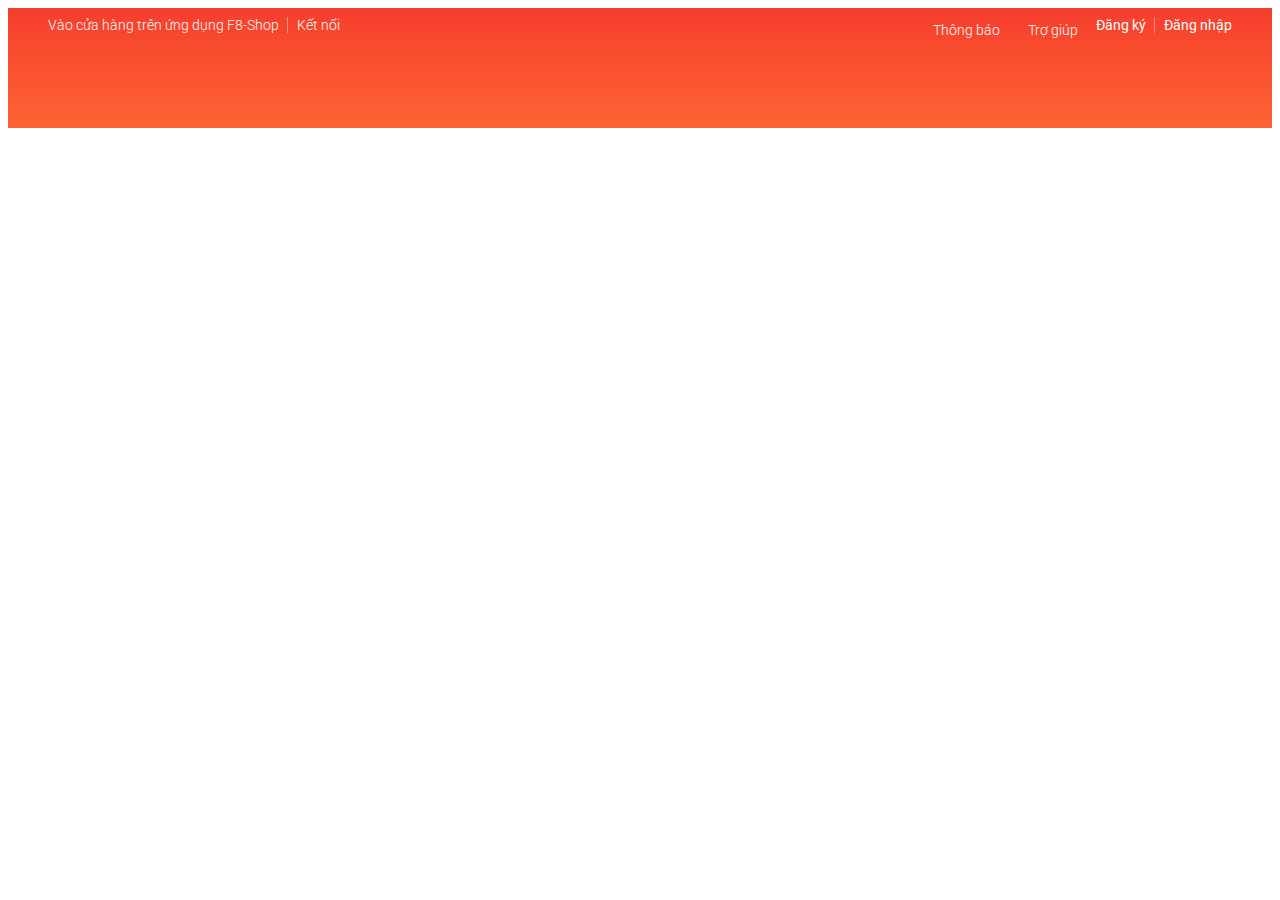
==== f8-shop/index.html @ 54f58612 "modal for login and register" ====
<!DOCTYPE html>
<html lang="en">

<head>
    <meta charset="UTF-8">
    <meta http-equiv="X-UA-Compatible" content="IE=edge">
    <meta name="viewport" content="width=device-width, initial-scale=1.0">
    <title>F8 Shop</title>
    <!-- reset css -->
    <link rel="stylesheet" href="https://cdnjs.cloudflare.com/ajax/libs/normalize/8.0.1/normalize.min.css"
        integrity="sha512-NhSC1YmyruXifcj/KFRWoC561YpHpc5Jtzgvbuzx5VozKpWvQ+4nXhPdFgmx8xqexRcpAglTj9sIBWINXa8x5w=="
        crossorigin="anonymous" referrerpolicy="no-referrer" />
    <link rel="stylesheet" href="./assets/css/base.css">
    <link rel="stylesheet" href="./assets/css/main.css">
    <!-- font-awesome -->
    <link rel="stylesheet" href="https://cdnjs.cloudflare.com/ajax/libs/font-awesome/6.3.0/css/all.min.css"
        integrity="sha512-SzlrxWUlpfuzQ+pcUCosxcglQRNAq/DZjVsC0lE40xsADsfeQoEypE+enwcOiGjk/bSuGGKHEyjSoQ1zVisanQ=="
        crossorigin="anonymous" referrerpolicy="no-referrer" />
    <!-- google-font -->
    <link rel="preconnect" href="https://fonts.googleapis.com">
    <link rel="preconnect" href="https://fonts.gstatic.com" crossorigin>
    <link href="https://fonts.googleapis.com/css2?family=Roboto:wght@300;400;500;700&display=swap" rel="stylesheet">
</head>

<body>
    <!-- BEM: Block-Element-Modifier -->
    <div class="app">
        <header class="header">
            <div class="grid">
                <nav class="header__navbar">
                    <ul class="header__navbar-list">
                        <li class="header__navbar-item header__navbar-item--has-qr header__navbar-item--seperate">
                            Vào cửa hàng trên ứng dụng F8-Shop
                            <div class="header__qr">
                                <img src="./assets/img/qr-code-shoppee.png" class="header__qr-img" alt="QR code">
                                <div class="header__qr-apps">
                                    <a href="" class="header__qr-apps-link">
                                        <img src="./assets/img/gg-play.png" alt="Google Play"
                                            class="header__qr-apps-img">
                                    </a>

                                    <a href="" class="header__qr-apps-link">
                                        <img src="./assets/img/app-store.png" alt="App Store"
                                            class="header__qr-apps-img">
                                    </a>
                                </div>
                            </div>
                        </li>
                        <li class="header__navbar-item">
                            <span class="header__navbar-item-title--no-pointer">Kết nối</span>
                            <a href="" class="header__navbar-icon-link">
                                <i class="header__navbar-icon fab fa-facebook"></i>
                            </a>
                            <a href="" class="header__navbar-icon-link">
                                <i class="header__navbar-icon fab fa-instagram"></i>
                            </a>
                        </li>
                    </ul>

                    <ul class="header__navbar-list">
                        <li class="header__navbar-item header__navbar-item--has-notify">
                            <a href="" class="header__navbar-item-link">
                                <i class="header__navbar-icon fas fa-bell"></i>
                                Thông báo
                            </a>

                            <div class="header__notify">
                                <div class="header__notify-heading">
                                    <h3>Thông báo mới nhận</h3>
                                </div>
                                <ul class="header__notify-list">
                                    <li class="header__notify-item header__notify-item--viewed">
                                        <a href="" class="header__notify-link">
                                            <img src="https://down-vn.img.susercontent.com/file/3337f85cf34764fd4f0b9285f18aed79"
                                                alt="" class="header__notify-img">
                                            <div class="header__notify-info">
                                                <span class="header__notify-name">Xác thực chính hãng nguồn gốc các sản
                                                    phẩm Centella</span>
                                                <span class="header__notify-desc">Xác thực chính hãng nguồn gốc các sản
                                                    phẩm Centella</span>
                                            </div>
                                        </a>
                                    </li>

                                    <li class="header__notify-item ">
                                        <a href="" class="header__notify-link">
                                            <img src="https://down-vn.img.susercontent.com/file/3337f85cf34764fd4f0b9285f18aed79"
                                                alt="" class="header__notify-img">
                                            <div class="header__notify-info">
                                                <span class="header__notify-name">Xác thực chính hãng nguồn gốc các sản
                                                    phẩm Centella</span>
                                                <span class="header__notify-desc">Xác thực chính hãng nguồn gốc các sản
                                                    phẩm Centella</span>
                                            </div>
                                        </a>
                                    </li>

                                    <li class="header__notify-item">
                                        <a href="" class="header__notify-link">
                                            <img src="https://down-vn.img.susercontent.com/file/3337f85cf34764fd4f0b9285f18aed79"
                                                alt="" class="header__notify-img">
                                            <div class="header__notify-info">
                                                <span class="header__notify-name">Xác thực chính hãng nguồn gốc các sản
                                                    phẩm Centella</span>
                                                <span class="header__notify-desc">Xác thực chính hãng nguồn gốc các sản
                                                    phẩm Centella</span>
                                            </div>
                                        </a>
                                    </li>

                                    <li class="header__notify-item">
                                        <a href="" class="header__notify-link">
                                            <img src="https://down-vn.img.susercontent.com/file/3337f85cf34764fd4f0b9285f18aed79"
                                                alt="" class="header__notify-img">
                                            <div class="header__notify-info">
                                                <span class="header__notify-name">Xác thực chính hãng nguồn gốc các sản
                                                    phẩm Centella</span>
                                                <span class="header__notify-desc">Xác thực chính hãng nguồn gốc các sản
                                                    phẩm Centella</span>
                                            </div>
                                        </a>
                                    </li>

                                    <li class="header__notify-item">
                                        <a href="" class="header__notify-link">
                                            <img src="https://down-vn.img.susercontent.com/file/3337f85cf34764fd4f0b9285f18aed79"
                                                alt="" class="header__notify-img">
                                            <div class="header__notify-info">
                                                <span class="header__notify-name">Xác thực chính hãng nguồn gốc các sản
                                                    phẩm Centella</span>
                                                <span class="header__notify-desc">Xác thực chính hãng nguồn gốc các sản
                                                    phẩm Centella</span>
                                            </div>
                                        </a>
                                    </li>
                                </ul>
                                <div class="header__notify-footer">
                                    <a href="#" class="header__notify-footer-btn">Xem tất cả</a>
                                </div>
                            </div>
                        </li>
                        <li class="header__navbar-item">
                            <a href="" class="header__navbar-item-link">
                                <i class="header__navbar-icon far fa-question-circle"></i>
                                Trợ giúp
                            </a>
                        </li>
                        <li class="header__navbar-item header__navbar-item--strong header__navbar-item--seperate">Đăng
                            ký</li>
                        <li class="header__navbar-item header__navbar-item--strong">Đăng nhập</li>
                    </ul>
                </nav>
            </div>
        </header>

        <div class="container">

        </div>

        <footer class="footer">

        </footer>

        <!-- Modal  -->
        <!-- <div class="modal">
            <div class="modal__overlay"></div>
            <div class="modal__body">

                <div class="auth-form">
                    <div class="auth-form__container">
                        <div class="auth-form__header">
                            <h3 class="auth-form__heading">Đăng ký</h3>
                            <span class="auth-form__switch-btn">Đăng nhập</span>
                        </div>
                        <div class="auth-form__form">
                            <div class="auth-form__group">
                                <input type="text" placeholder="Nhập email" class="auth-form__input"></input>
                            </div>

                            <div class="auth-form__group">
                                <input type="password" placeholder="Nhập mật khẩu" class="auth-form__input"></input>
                            </div>

                            <div class="auth-form__group">
                                <input type="password" placeholder="Nhập lại mật khẩu" class="auth-form__input"></input>
                            </div>
                        </div>

                        <div class="auth-form__aside">
                            <p class="auth-form__policy-text">
                                Bằng việc đăng ký, bạn đã đồng ý với F8 Shop về
                                <a href="" class="auth-form__policy-link">Điều khoản dịch vụ</a> &
                                <a href="" class="auth-form__policy-link">Chính sách bảo mật</a>
                            </p>
                        </div>

                        <div class="auth-form__controls">
                            <button class="btn btn--normal auth-form__controls-back">TRỞ LẠI</button>
                            <button class="btn btn--primary">ĐĂNG KÝ</button>
                        </div>
                    </div>

                    <div class="auth-form__socials">
                        <a href="" class="auth-form__socials--facebook btn btn--size-s btn--with-icon">
                            <i class="auth-form__socials-icon fab fa-facebook-square"></i>
                            <span class="auth-form__socials-title">Kết nối với Facebook</span>
                        </a>

                        <a href="" class="auth-form__socials--google btn btn--size-s btn--with-icon">
                            <i class="auth-form__socials-icon fab fa-google"></i>
                            <span class="auth-form__socials-title">Kết nối với Google</span>
                        </a>
                    </div>
                </div>


                <div class="auth-form">
                    <div class="auth-form__container">
                        <div class="auth-form__header">
                            <h3 class="auth-form__heading">Đăng nhập</h3>
                            <span class="auth-form__switch-btn">Đăng ký</span>
                        </div>
                        <div class="auth-form__form">
                            <div class="auth-form__group">
                                <input type="text" placeholder="Nhập email" class="auth-form__input"></input>
                            </div>

                            <div class="auth-form__group">
                                <input type="password" placeholder="Nhập mật khẩu" class="auth-form__input"></input>
                            </div>
                        </div>

                        <div class="auth-form__aside">
                            <div class="auth-form__help">
                                <a href="" class="auth-form__help-link auth-form__help-forgot">Quên mật khẩu</a>
                                <span class="auth-form__help--seperate"></span>
                                <a href="" class="auth-form__help-link">Cần trợ giúp?</a>
                            </div>
                        </div>

                        <div class="auth-form__controls">
                            <button class="btn btn--normal auth-form__controls-back">TRỞ LẠI</button>
                            <button class="btn btn--primary">ĐĂNG NHẬP</button>
                        </div>
                    </div>

                    <div class="auth-form__socials">
                        <a href="" class="auth-form__socials--facebook btn btn--size-s btn--with-icon">
                            <i class="auth-form__socials-icon fab fa-facebook-square"></i>
                            <span class="auth-form__socials-title">Kết nối với Facebook</span>
                        </a>

                        <a href="" class="auth-form__socials--google btn btn--size-s btn--with-icon">
                            <i class="auth-form__socials-icon fab fa-google"></i>
                            <span class="auth-form__socials-title">Kết nối với Google</span>
                        </a>
                    </div>
                </div>
            </div>
        </div> -->
    </div>
</body>

</html>
---- f8-shop/assets/css/base.css ----
:root {
    --primary-color: #ee4d2d;
    --white-color: #fff;
    --black-color: #000;
    --text-color: #333;
    --border-color: #dbdbdb;
}

* {
    box-sizing: inherit;
}

html {
    /* 10px */
    font-size: 62.5% ;
    /* 16px */
    line-height: 1.6rem;
    font-family: 'Roboto', sans-serif;
    box-sizing: border-box;
}

.grid {
    width: 1200px;
    max-width: 100%;
    margin: 0 auto;
}

.grid__full-width {
    width: 100%;
}

.grid__row {
    display: flex;
    flex-wrap: wrap;
}

/* Animation */

 /* Hiện dần lên */
@keyframes fadeIn {
    from {
        opacity: 0;
    }

    to {
        opacity: 1;
    }
}

@keyframes growth {
    from {
        transform: scale(var(--growth-from));
    }

    to {
        transform: scale(var(--growth-to));
    }
}

/* Modal */
.modal {
    position: fixed;
    top: 0;
    right: 0;
    bottom: 0;
    left: 0;
    display: flex;
    animation: fadeIn linear .1s;
}

.modal__overlay {
    position: absolute;
    width: 100%;
    height: 100%;
    background-color: rgba(0,0,0,.2);
}

.modal__body {
    --growth-from: 0.7;
    --growth-to: 1;
    margin: auto;
    z-index: 1;
    position: relative;
    animation: growth linear .1s;
}

/* Button */
.btn {
    min-width: 142px;
    height: 34px;
    text-decoration: none;
    border: none;
    border-radius: 2px;
    font-size: 1.5rem;
    padding: 0 12px;
    outline: none;
    cursor: pointer;
    color: var(--text-color);
    display: flex;
    justify-content: center;
    align-items: center;
    background-color: #fff;
    line-height: 1.6rem;
}

.btn.btn--normal:hover {
    background-color: rgba(0,0,0,0.05);
}

.btn.btn--size-s {
    height: 32px;
    font-size: 1.2rem;
    padding: 0 8px;
}

.btn.btn--primary {
    background-color: var(--primary-color);
    color: var(--white-color);
    border: 1px solid var(--primary-color);
}

.btn.btn--disabled {
    color: #949494;
    cursor: default;
    background-color: #c3c3c3;
}
---- f8-shop/assets/css/main.css ----
.header {
    height: 120px;
    background-image: linear-gradient(0, #fe6433, #f53e2d);
}

/* Header Navbar */

.header__navbar {
    display: flex;
    justify-content: space-between;
}

.header__navbar-list {
    list-style: none;
    /*do mặc định thẻ ul có padding-left = 40px và margin-top = 10px*/
    padding-left: 0;
    margin-top: 4px;
}

.header__navbar-item{
    margin: 0 8px;
    position: relative;
    min-height: 26px;
}

.header__navbar-item,
.header__navbar-item-link
{
    display: inline-block;
    font-size: 1.4rem;
    color: var(--white-color);
    text-decoration: none;
    font-weight: 300;
}

.header__navbar-item:hover,
.header__navbar-item-link:hover, 
.header__navbar-icon-link:hover
{
    color: rgba(255,255,255,0.7);
    cursor: pointer;
}

.header__navbar-item--strong {
    font-weight: 400;
}

.header__navbar-item--seperate::after {
    content: "";
    display: block;
    width: 1px;
    height: 16px;
    background-color: #FB9086;
    position: absolute;
    top: 50%;
    right: -9px;
    transform: translateY(-50%);
}

.header__navbar-icon-link {
    color: var(--white-color);
    text-decoration: none;
}

.header__navbar-icon {
    font-size: 1.8rem;
    margin: 0 5px;
}

.header__navbar-item,
.header__navbar-item-link,
.header__navbar-icon-link {
    display: inline-flex;
    align-items: center;
}

.header__navbar-item-title--no-pointer {
    cursor: text;
    color: var(--white-color);
}


/* Header QR Code */
.header__qr {
    width: 186px;
    background-color: var(--white-color);
    position: absolute;
    left : 0;
    top: calc(100% + 4px);
    padding: 8px;
    border-radius: 4px;
    display: none;
    animation: fadeIn ease-in .3s;
}

.header__qr::before {
    top: -16px;
    left: 0;
    position: absolute;
    content: "";
    width: 100%;
    height: 20px;
    display: block;
}

.header__qr-img {
    width: 100%;
}

.header__qr-apps {
    margin-top: 10px;
    display: flex;
    justify-content: space-between
}

.header__qr-apps-link:first-child {
    margin-left: 8px;
}

.header__qr-apps-link:last-child {
    margin-right: 11px;
}

.header__qr-apps-img {
    height: 15px;
}

.header__navbar-item--has-qr:hover .header__qr {
    display: block;
}

/* Header Notification */
.header__notify {
    width: 404px;
    position: absolute;
    top: calc(100% + 4px);
    background-color: var(--white-color);
    right: 0;
    border: 1px solid #D3D3D3;
    cursor: default;
    transform-origin: calc(100% - 20px) top;
    animation: headerNotifyGrowth ease-in .2s;
    display: none;
}

.header__notify::before {
    content: "";
    border-width: 20px 30px;
    border-style: solid;
    border-color: transparent transparent var(--white-color) transparent;
    position: absolute;
    right: 0;
    top: -30px;
}

.header__notify::after {
    content: "";
    display: block;
    position: absolute;
    width: 150px;
    right: 0;
    top: -20px;
    height: 20px;
}

@keyframes headerNotifyGrowth {
    from {
        opacity: 0;
        transform: scale(0);
    }

    to {
        opacity: 1;
        transform: scale(1);
    }
}

.header__notify-heading {
    height: 40px;
    background-color: var(--white-color);
}

.header__notify-heading h3 {
    margin: 0 0 0 12px;
    color: #999;
    font-weight: 400;
    font-size: 1.4rem;
    text-transform: capitalize;
    line-height: 40px;
    user-select: none;
    -webkit-user-select: none;
}

.header__notify-list {
    list-style: none;
    padding-left: 0;
}

.header__notify-item {
    background-color: rgba(238, 75, 43, 0.08);
}

.header__notify-item:hover {
    background-color: #F7F7F7;
}

.header__notify-item--viewed {
    background-color: #F1F1F1;
}

.header__notify-link {
    display: flex;
    padding: 12px;
    text-decoration: none;
    width: 100%;
}

.header__notify-img {
    width: 50px;
    object-fit: cover;
}

.header__notify-info {
    flex: 1;
    margin-left: 12px;
}

.header__notify-name {
    display: block;
    font-size: 1.4rem;
    color: var(--text-color);
    font-weight: 400;
    margin-bottom: 4px;
    line-height: 1.8rem;
}

.header__notify-desc {
    display: block;
    font-size: 1.2rem;
    color: #756F6E;
    line-height: 1.6rem;
}

.header__notify-footer {
    display: flex;
}

.header__notify-footer-btn {
    text-decoration: none;
    color: var(--text-color);
    padding: 8px 32px;
    margin: auto;
    font-size: 1.4rem;
    font-weight: 400;
}

.header__navbar-item--has-notify:hover .header__notify {
    display: block;
}

/*Authen Modal*/

.auth-form {
    width: 500px;
    background-color: var(--white-color);
    border-radius: 5px;
    overflow: hidden;
}

.auth-form__container {
    padding: 0 32px;
}

.auth-form__header {
    display: flex;
    align-items: center;
    justify-content: space-between;
    padding: 0 12px;
    margin-top: 10px;
}

.auth-form__heading {
    font-size: 2.2rem;
    font-weight: 400;
    color: var(--text-color);
}

.auth-form__switch-btn {
    font-size: 1.6rem;
    color: var(--primary-color);
    text-decoration: none;
    font-weight: 400;
    cursor: pointer;
}

.auth-form__form {
    margin-top: 32px;
}

.auth-form__input {
    width: 100%;
    height: 40px;
    border: 1px solid var(--border-color);
    border-radius: 4px;
    padding: 0 12px;
    font-size: 1.4rem;
    outline: none;
    margin-bottom: 16px;
}

.auth-form__input:focus {
    border-color: #888;
}

.auth-form__policy-text {
    font-size: 1.2rem;
    color: var(--text-color);
    padding: 0 12px;
    line-height: 1.8rem;
    text-align: center;
}

.auth-form__policy-link {
    color: var(--primary-color);
}

.auth-form__controls {
    margin-top: 80px;
    display: flex;
    justify-content: flex-end;
}

.auth-form__controls-back {
    margin-right: 8px;
}

.auth-form__socials {
    margin-top: 24px;
    background-color: #f5f5f5;
    padding: 16px 32px;
    display: flex;
    justify-content: space-around;
}

.auth-form__socials-icon {
    font-size: 1.8rem;
}

.auth-form__socials--facebook {
    background-color: #3a5a98;
    color: var(--white-color);
}

.auth-form__socials-title {
    margin: 0 24px;
}

.auth-form__socials--google {
    background-color: var(--white-color);
    color: #666;
}

.auth-form__help {
    display: flex;
    justify-content: flex-end;
}

.auth-form__help-link {
    text-decoration: none;
    font-size: 1.4rem;
    color: #939393;
}

.auth-form__help--seperate {
    display: block;
    border: 1px solid #eaeaea;
    height: 18px;
    margin: 0 16px;
}

.auth-form__help-forgot {
    color: var(--primary-color);
}
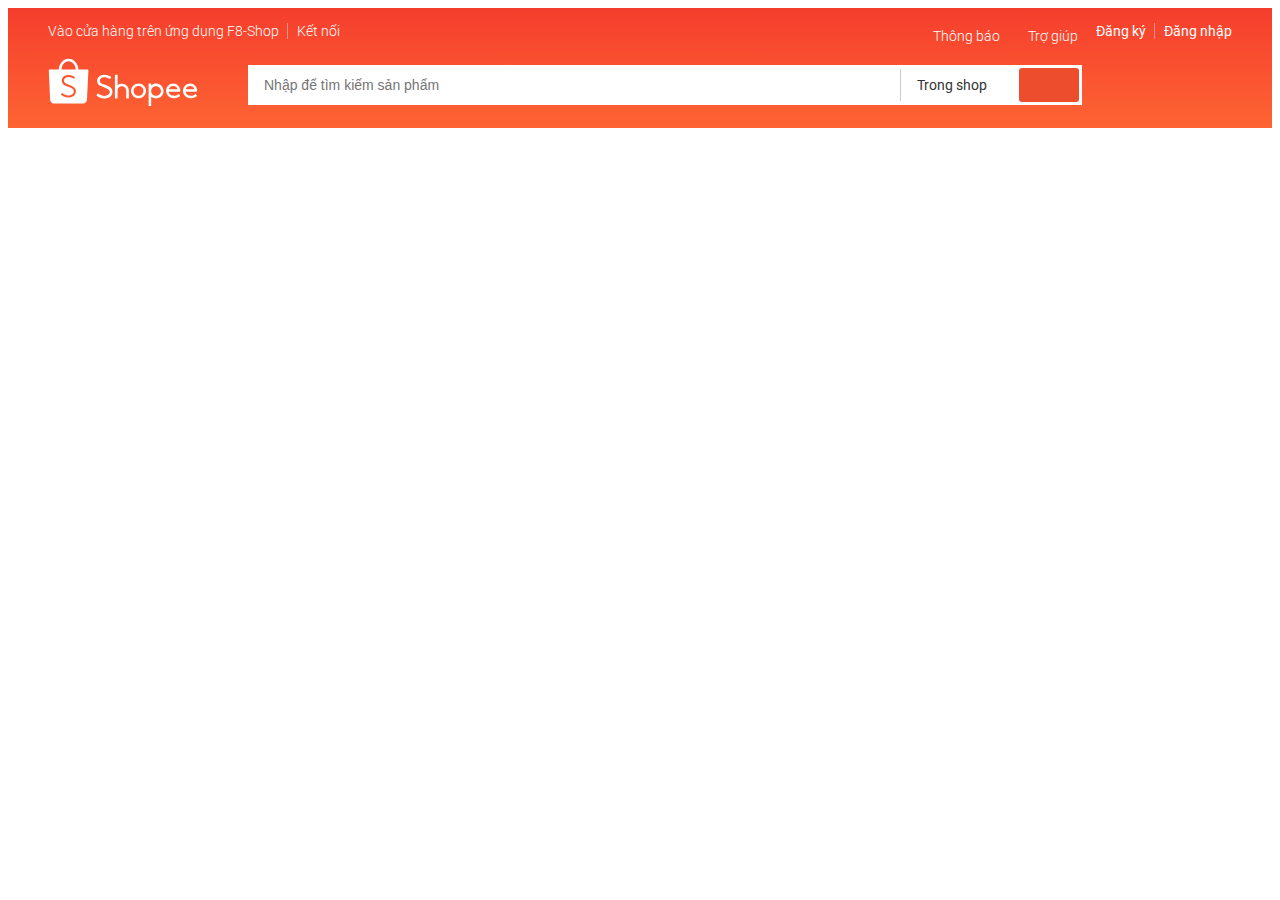
==== commit be11592e: "header search css" ====
--- a/f8-shop/index.html
+++ b/f8-shop/index.html
@@ -150,6 +150,43 @@
                         <li class="header__navbar-item header__navbar-item--strong">Đăng nhập</li>
                     </ul>
                 </nav>
+
+                <div class="header-with-search">
+                    <div class="header__logo">
+                        <svg viewBox="0 0 192 65" class="header__logo-img">
+                            <g fill-rule="evenodd">
+                               <path fill="#fff" d="M35.6717403 44.953764c-.3333497 2.7510509-2.0003116 4.9543414-4.5823845 6.0575984-1.4379707.6145919-3.36871.9463856-4.896954.8421628-2.3840266-.0911143-4.6237865-.6708937-6.6883352-1.7307424-.7375522-.3788551-1.8370513-1.1352759-2.6813095-1.8437757-.213839-.1790053-.239235-.2937577-.0977428-.4944671.0764015-.1151823.2172535-.3229831.5286218-.7791994.45158-.6616533.5079208-.7446018.5587128-.8221779.14448-.2217688.3792333-.2411091.6107855-.0588804.0243289.0189105.0243289.0189105.0426824.0333083.0379873.0294402.0379873.0294402.1276204.0990653.0907002.0706996.14448.1123887.166248.1287205 2.2265285 1.7438508 4.8196989 2.7495466 7.4376251 2.8501162 3.6423042-.0496401 6.2615109-1.6873341 6.7308041-4.2020035.5160305-2.7675977-1.6565047-5.1582742-5.9070334-6.4908212-1.329344-.4166762-4.6895175-1.7616869-5.3090528-2.1250697-2.9094471-1.7071043-4.2697358-3.9430584-4.0763845-6.7048539.296216-3.8283059 3.8501677-6.6835796 8.340785-6.702705 2.0082079-.004083 4.0121475.4132378 5.937338 1.2244562.6816382.2873109 1.8987274.9496089 2.3189359 1.2633517.2420093.1777159.2898136.384872.1510957.60836-.0774686.12958-.2055158.3350171-.4754821.7632974l-.0029878.0047276c-.3553311.5640922-.3664286.5817134-.447952.7136572-.140852.2144625-.3064598.2344475-.5604202.0732783-2.0600669-1.3839063-4.3437898-2.0801572-6.8554368-2.130442-3.126914.061889-5.4706057 1.9228561-5.6246892 4.4579402-.0409751 2.2896772 1.676352 3.9613243 5.3858811 5.2358503 7.529819 2.4196871 10.4113092 5.25648 9.869029 9.7292478M26.3725216 5.42669372c4.9022893 0 8.8982174 4.65220288 9.0851664 10.47578358H17.2875686c.186949-5.8235807 4.1828771-10.47578358 9.084953-10.47578358m25.370857 11.57065968c0-.6047069-.4870064-1.0948761-1.0875481-1.0948761h-11.77736c-.28896-7.68927544-5.7774923-13.82058185-12.5059489-13.82058185-6.7282432 0-12.2167755 6.13130641-12.5057355 13.82058185l-11.79421958.0002149c-.59136492.0107446-1.06748731.4968309-1.06748731 1.0946612 0 .0285807.00106706.0569465.00320118.0848825H.99995732l1.6812605 37.0613963c.00021341.1031483.00405483.2071562.01173767.3118087.00170729.0236381.003628.0470614.00554871.0704847l.00362801.0782207.00405483.004083c.25545428 2.5789222 2.12707837 4.6560709 4.67201764 4.7519129l.00576212.0055872h37.4122078c.0177132.0002149.0354264.0004298.0531396.0004298.0177132 0 .0354264-.0002149.0531396-.0004298h.0796027l.0017073-.0015043c2.589329-.0706995 4.6867431-2.1768587 4.9082648-4.787585l.0012805-.0012893.0017073-.0350275c.0021341-.0275062.0040548-.0547975.0057621-.0823037.0040548-.065757.0068292-.1312992.0078963-.1964115l1.8344904-37.207738h-.0012805c.001067-.0186956.0014939-.0376062.0014939-.0565167M176.465457 41.1518926c.720839-2.3512494 2.900423-3.9186779 5.443734-3.9186779 2.427686 0 4.739107 1.6486899 5.537598 3.9141989l.054826.1556978h-11.082664l.046506-.1512188zm13.50267 3.4063683c.014933.0006399.014933.0006399.036906.0008531.021973-.0002132.021973-.0002132.044372-.0008531.53055-.0243144.950595-.4766911.950595-1.0271786 0-.0266606-.000853-.0496953-.00256-.0865936.000427-.0068251.000427-.020262.000427-.0635588 0-5.1926268-4.070748-9.4007319-9.09145-9.4007319-5.020488 0-9.091235 4.2081051-9.091235 9.4007319 0 .3871116.022399.7731567.067838 1.1568557l.00256.0204753.01408.1013102c.250022 1.8683731 1.047233 3.5831812 2.306302 4.9708108-.00064-.0006399.00064.0006399.007253.0078915 1.396026 1.536289 3.291455 2.5833031 5.393601 2.9748936l.02752.0053321v-.0027727l.13653.0228215c.070186.0119439.144211.0236746.243409.039031 2.766879.332724 5.221231-.0661182 7.299484-1.1127057.511777-.2578611.971928-.5423827 1.37064-.8429007.128211-.0968312.243622-.1904632.34346-.2781231.051412-.0452164.092372-.083181.114131-.1051493.468898-.4830897.498124-.6543572.215249-1.0954297-.31146-.4956734-.586228-.9179769-.821744-1.2675504-.082345-.1224254-.154023-.2267215-.214396-.3133151-.033279-.0475624-.033279-.0475624-.054399-.0776356-.008319-.0117306-.008319-.0117306-.013866-.0191956l-.00256-.0038391c-.256208-.3188605-.431565-.3480805-.715933-.0970445-.030292.0268739-.131624.1051493-.14997.1245582-1.999321 1.775381-4.729508 2.3465571-7.455854 1.7760208-.507724-.1362888-.982595-.3094759-1.419919-.5184948-1.708127-.8565509-2.918343-2.3826022-3.267563-4.1490253l-.02752-.1394881h13.754612zM154.831964 41.1518926c.720831-2.3512494 2.900389-3.9186779 5.44367-3.9186779 2.427657 0 4.739052 1.6486899 5.537747 3.9141989l.054612.1556978h-11.082534l.046505-.1512188zm13.502512 3.4063683c.015146.0006399.015146.0006399.037118.0008531.02176-.0002132.02176-.0002132.044159-.0008531.530543-.0243144.950584-.4766911.950584-1.0271786 0-.0266606-.000854-.0496953-.00256-.0865936.000426-.0068251.000426-.020262.000426-.0635588 0-5.1926268-4.070699-9.4007319-9.091342-9.4007319-5.020217 0-9.091343 4.2081051-9.091343 9.4007319 0 .3871116.022826.7731567.068051 1.1568557l.00256.0204753.01408.1013102c.250019 1.8683731 1.04722 3.5831812 2.306274 4.9708108-.00064-.0006399.00064.0006399.007254.0078915 1.396009 1.536289 3.291417 2.5833031 5.393538 2.9748936l.027519.0053321v-.0027727l.136529.0228215c.070184.0119439.144209.0236746.243619.039031 2.766847.332724 5.22117-.0661182 7.299185-1.1127057.511771-.2578611.971917-.5423827 1.370624-.8429007.128209-.0968312.243619-.1904632.343456-.2781231.051412-.0452164.09237-.083181.11413-.1051493.468892-.4830897.498118-.6543572.215246-1.0954297-.311457-.4956734-.586221-.9179769-.821734-1.2675504-.082344-.1224254-.154022-.2267215-.21418-.3133151-.033492-.0475624-.033492-.0475624-.054612-.0776356-.008319-.0117306-.008319-.0117306-.013866-.0191956l-.002346-.0038391c-.256419-.3188605-.431774-.3480805-.716138-.0970445-.030292.0268739-.131623.1051493-.149969.1245582-1.999084 1.775381-4.729452 2.3465571-7.455767 1.7760208-.507717-.1362888-.982582-.3094759-1.419902-.5184948-1.708107-.8565509-2.918095-2.3826022-3.267311-4.1490253l-.027733-.1394881h13.754451zM138.32144123 49.7357905c-3.38129629 0-6.14681004-2.6808521-6.23169343-6.04042014v-.31621743c.08401943-3.35418649 2.85039714-6.03546919 6.23169343-6.03546919 3.44242097 0 6.23320537 2.7740599 6.23320537 6.1960534 0 3.42199346-2.7907844 6.19605336-6.23320537 6.19605336m.00172791-15.67913203c-2.21776751 0-4.33682838.7553485-6.03989586 2.140764l-.19352548.1573553V34.6208558c0-.4623792-.0993546-.56419733-.56740117-.56419733h-2.17651376c-.47409424 0-.56761716.09428403-.56761716.56419733v27.6400724c0 .4539841.10583425.5641973.56761716.5641973h2.17651376c.46351081 0 .56740117-.1078454.56740117-.5641973V50.734168l.19352548.1573553c1.70328347 1.3856307 3.82234434 2.1409792 6.03989586 2.1409792 5.27140956 0 9.54473746-4.2479474 9.54473746-9.48802964 0-5.239867-4.2733279-9.48781439-9.54473746-9.48781439M115.907646 49.5240292c-3.449458 0-6.245805-2.7496948-6.245805-6.1425854 0-3.3928907 2.79656-6.1427988 6.245805-6.1427988 3.448821 0 6.24538 2.7499081 6.24538 6.1427988 0 3.3926772-2.796346 6.1425854-6.24538 6.1425854m.001914-15.5438312c-5.28187 0-9.563025 4.2112903-9.563025 9.4059406 0 5.1944369 4.281155 9.4059406 9.563025 9.4059406 5.281657 0 9.562387-4.2115037 9.562387-9.4059406 0-5.1946503-4.280517-9.4059406-9.562387-9.4059406M94.5919049 34.1890939c-1.9281307 0-3.7938902.6198995-5.3417715 1.7656047l-.188189.1393105V23.2574169c0-.4254677-.1395825-.5643476-.5649971-.5643476h-2.2782698c-.4600414 0-.5652122.1100273-.5652122.5643476v29.2834155c0 .443339.1135587.5647782.5652122.5647782h2.2782698c.4226187 0 .5649971-.1457701.5649971-.5647782v-9.5648406c.023658-3.011002 2.4931278-5.4412923 5.5299605-5.4412923 3.0445753 0 5.516841 2.4421328 5.5297454 5.4630394v9.5430935c0 .4844647.0806524.5645628.5652122.5645628h2.2726775c.481764 0 .565212-.0824666.565212-.5645628v-9.5710848c-.018066-4.8280677-4.0440197-8.7806537-8.9328471-8.7806537M62.8459442 47.7938061l-.0053397.0081519c-.3248668.4921188-.4609221.6991347-.5369593.8179812-.2560916.3812097-.224267.551113.1668119.8816949.91266.7358184 2.0858968 1.508535 2.8774525 1.8955369 2.2023021 1.076912 4.5810275 1.646045 7.1017886 1.6975309 1.6283921.0821628 3.6734936-.3050536 5.1963734-.9842376 2.7569891-1.2298679 4.5131066-3.6269626 4.8208863-6.5794607.4985136-4.7841067-2.6143125-7.7747902-10.6321784-10.1849709l-.0021359-.0006435c-3.7356476-1.2047686-5.4904836-2.8064071-5.4911243-5.0426086.1099976-2.4715346 2.4015793-4.3179454 5.4932602-4.4331449 2.4904317.0062212 4.6923065.6675996 6.8557356 2.0598624.4562232.2767364.666607.2256796.9733188-.172263.035242-.0587797.1332787-.2012238.543367-.790093l.0012815-.0019308c.3829626-.5500403.5089793-.7336731.5403767-.7879478.258441-.4863266.2214903-.6738208-.244985-1.0046173-.459427-.3290803-1.7535544-1.0024722-2.4936356-1.2978721-2.0583439-.8211991-4.1863175-1.2199998-6.3042524-1.1788111-4.8198184.1046878-8.578747 3.2393171-8.8265087 7.3515337-.1572005 2.9703036 1.350301 5.3588174 4.5000778 7.124567.8829712.4661613 4.1115618 1.6865902 5.6184225 2.1278667 4.2847814 1.2547527 6.5186944 3.5630343 6.0571315 6.2864205-.4192725 2.4743234-3.0117991 4.1199394-6.6498372 4.2325647-2.6382344-.0549182-5.2963324-1.0217793-7.6043603-2.7562084-.0115337-.0083664-.0700567-.0519149-.1779185-.1323615-.1516472-.1130543-.1516472-.1130543-.1742875-.1300017-.4705335-.3247898-.7473431-.2977598-1.0346184.1302162-.0346012.0529875-.3919333.5963776-.5681431.8632459"></path>
+                            </g>
+                         </svg>
+                    </div>
+                    <div class="header__search">
+                        <input type="text" class="header__search-input" placeholder="Nhập để tìm kiếm sản phẩm">
+                        <div class="header__search-select">
+                            <span class="header__search-select-label">
+                                Trong shop
+                            </span>
+
+                            <i class="header__search-select-icon fas fa-angle-down"></i>
+                            <ul class="header-search-options">
+                                <li class="header-search-option header-search-option--active">
+                                    <span>Trong shop</span>
+                                    <i class="fas fa-check"></i>
+                                </li>
+                                <li class="header-search-option">
+                                    <span>Ngoài shop</span>
+                                    <i class="fas fa-check"></i>
+                                </li>
+                            </ul>
+                        </div>
+
+                        <button class="header__search-btn">
+                            <i class="header__search-btn-icon fas fa-search"></i>
+                        </button>
+                    </div>
+                    <div class="header__cart">
+                        <i class="header__cart-icon fas fa-shopping-cart"></i>
+                    </div>
+                </div>
             </div>
         </header>
 
--- a/f8-shop/assets/css/base.css
+++ b/f8-shop/assets/css/base.css
@@ -4,6 +4,10 @@
     --black-color: #000;
     --text-color: #333;
     --border-color: #dbdbdb;
+
+    --navbar-height: 34px;
+    --header-height: 120px;
+    --header-with-search-height: calc(var(--header-height) - var(--navbar-height));
 }
 
 * {
--- a/f8-shop/assets/css/main.css
+++ b/f8-shop/assets/css/main.css
@@ -1,11 +1,12 @@
 .header {
-    height: 120px;
+    height: var(--header-height);
     background-image: linear-gradient(0, #fe6433, #f53e2d);
 }
 
 /* Header Navbar */
 
 .header__navbar {
+    height: var(--navbar-height);
     display: flex;
     justify-content: space-between;
 }
@@ -14,7 +15,7 @@
     list-style: none;
     /*do mặc định thẻ ul có padding-left = 40px và margin-top = 10px*/
     padding-left: 0;
-    margin-top: 4px;
+    margin-top: 4px 0 0 0;
 }
 
 .header__navbar-item{
@@ -141,6 +142,7 @@
     transform-origin: calc(100% - 20px) top;
     animation: headerNotifyGrowth ease-in .2s;
     display: none;
+    z-index: 1;
 }
 
 .header__notify::before {
@@ -380,4 +382,157 @@
 
 .auth-form__help-forgot {
     color: var(--primary-color);
+}
+
+/* Header with search */
+
+.header-with-search {
+    height: var(--header-with-search-height);
+    display: flex;
+    align-items: center;
+    margin: 0 8px;
+}
+
+.header__logo {
+    width: 200px;
+    cursor: pointer;
+}
+
+.header__logo-img {
+    width: 150px;
+}
+
+.header__search {
+    background-color: var(--white-color);
+    flex: 1;
+    height: 40px;
+    display: flex;
+    align-items: center;
+}
+
+.header__search-input {
+    flex: 1;
+    height: 100%;
+    border: none;
+    outline: none;
+    font-size: 1.4rem;
+    color: var(--text-color);
+    padding: 0 16px;
+}
+
+.header__search-select {
+    height: 80%;
+    border-left: 1px solid #ccc;
+    padding-left: 16px;
+    display: flex;
+    align-items: center;
+    position: relative;
+    cursor: pointer;
+}
+
+.header__search-select-label {
+    color: var(--text-color);
+    font-size: 1.4rem;
+}
+
+.header__search-select-icon {
+    margin: 0 16px;
+    color: #4a4a4a;
+    font-size: 1.4rem;
+}
+
+.header__cart {
+    margin-top: 6px;
+    width: 150px;
+    text-align: center;
+}
+
+.header__cart-icon {
+    color: var(--white-color);
+    font-size: 2.4rem;
+    cursor: pointer;
+}
+
+.header__search-btn {
+    background-color: var(--primary-color);
+    border: none;
+    height: 34px;
+    border-radius: 3px;
+    width: 60px;
+    outline: none;
+    margin-right: 3px;
+    cursor: pointer;
+}
+
+.header__search-btn:hover {
+    background-color: #fb6445;
+}
+
+.header__search-btn-icon {
+    font-size: 1.4rem;
+    color: var(--white-color);
+}
+
+.header-search-options {
+    position: absolute;
+    top: 100%;
+    right: 0;
+    list-style: none;
+    width: 135px;
+    box-shadow: 0 0 3px #ccc;
+    padding-left: 0;
+    display: none;
+}
+
+.header-search-options::after {
+    content: "";
+    display: block;
+    height: 10px;
+    width: 100%;
+    top: -10px;
+    left: 0;
+    position: absolute;
+    animation: fadeIn ease-in .2s;
+}
+
+.header-search-option {
+    background-color: var(--white-color);
+    padding: 8px 8px;
+    cursor: pointer;
+}
+
+.header-search-option:first-child {
+    border-top-left-radius: 3px;
+    border-top-right-radius: 3px;
+}
+
+.header-search-option:last-child {
+    border-bottom-left-radius: 3px;
+    border-bottom-right-radius: 3px;
+}
+
+.header-search-option:hover { 
+    background-color: #c7c5c5;
+}
+
+.header-search-option span {
+    color: var(--text-color);
+    font-size: 1.4rem;
+    margin-left: 16px;
+}
+
+.header-search-option i {
+    color: var(--primary-color);
+    font-size: 1.2rem;
+    margin-left: 12px;
+    display: none;
+}
+
+
+.header-search-option--active i {
+    display: inline-block;
+}
+
+.header__search-select:hover .header-search-options {
+    display: block
 }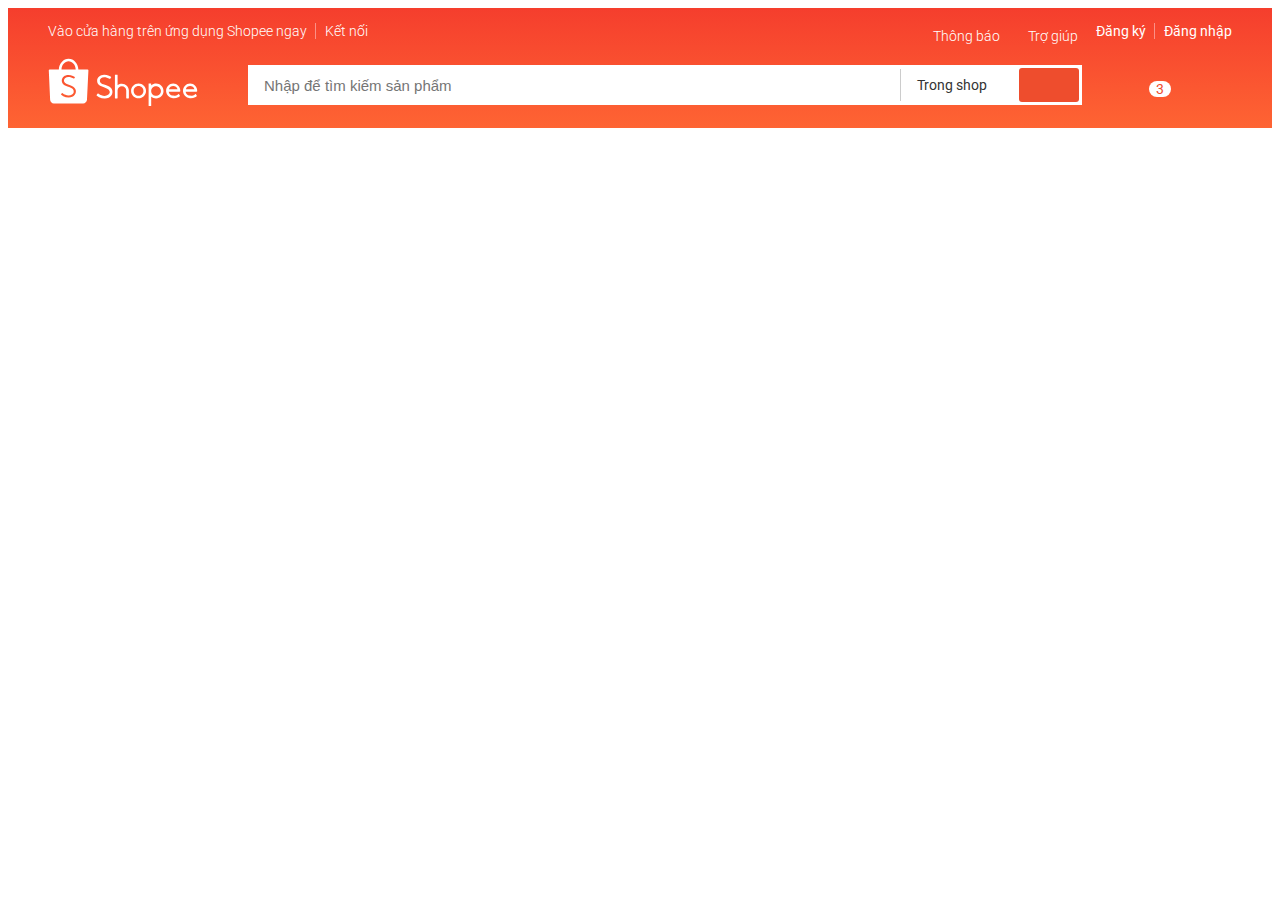
==== commit 8c7dfce3: "header cart list" ====
--- a/f8-shop/index.html
+++ b/f8-shop/index.html
@@ -30,7 +30,7 @@
                 <nav class="header__navbar">
                     <ul class="header__navbar-list">
                         <li class="header__navbar-item header__navbar-item--has-qr header__navbar-item--seperate">
-                            Vào cửa hàng trên ứng dụng F8-Shop
+                            Vào cửa hàng trên ứng dụng Shopee ngay
                             <div class="header__qr">
                                 <img src="./assets/img/qr-code-shoppee.png" class="header__qr-img" alt="QR code">
                                 <div class="header__qr-apps">
@@ -159,8 +159,24 @@
                             </g>
                          </svg>
                     </div>
+
                     <div class="header__search">
-                        <input type="text" class="header__search-input" placeholder="Nhập để tìm kiếm sản phẩm">
+                        <div class="header__search-input-wrap">
+                            <input type="text" class="header__search-input" placeholder="Nhập để tìm kiếm sản phẩm">
+                            
+                            <div class="header__search-history">
+                                <h3 class="header__search-history-heading">Lịch sử tìm kiếm</h3>
+                                <ul class="header__search-history-list">
+                                    <li class="header__search-history-list-item">
+                                        <a href="">Áo khoác nam</a>
+                                    </li>
+                                    <li class="header__search-history-list-item">
+                                        <a href="">Giày bitis</a>
+                                    </li>
+                                </ul>
+                            </div>
+                        </div>
+
                         <div class="header__search-select">
                             <span class="header__search-select-label">
                                 Trong shop
@@ -183,8 +199,59 @@
                             <i class="header__search-btn-icon fas fa-search"></i>
                         </button>
                     </div>
+
                     <div class="header__cart">
-                        <i class="header__cart-icon fas fa-shopping-cart"></i>
+                        <div class="header__cart-wrap">
+                            <i class="header__cart-icon fas fa-shopping-cart"></i>
+                            <span class="header__cart-notice">3</span>
+
+                            <!-- No cart: header__cart-list--no-item -->
+                            <div class="header__cart-list">
+                                <h3 class="header__cart-heading">Sản phẩm đã thêm</h3>
+                                <ul class="header__cart-list-items">
+                                    <li class="header__cart-list-item">
+                                        <img src="https://down-vn.img.susercontent.com/file/f0805502f3f8d9218cda16331311e5d1" alt="Image of product" class="header__cart-item-img">
+                                        <div class="header__cart-item-info">
+                                            <div class="header__cart-item-head">
+                                                <h5 class="header__cart-item-name">Đồng hồ thể thao Casio</h5>
+                                                <div class="header__cart-item-price-wrap">
+                                                    <span class="header__cart-item-price">1.000.000đ</span>
+                                                    <span class="header__cart-item-multiply">x</span>
+                                                    <span class="header__cart-item-qnt">1</span>
+                                                </div>
+                                            </div>
+                                            <div class="header__cart-item-body">
+                                                <span class="header__cart-item-description">Phân loại: Đen</span>
+                                                <span class="header__cart-item-remove">Xóa</span>
+                                            </div>
+                                        </div>
+                                    </li>
+
+                                    <li class="header__cart-list-item">
+                                        <img src="https://down-vn.img.susercontent.com/file/f0805502f3f8d9218cda16331311e5d1" alt="Image of product" class="header__cart-item-img">
+                                        <div class="header__cart-item-info">
+                                            <div class="header__cart-item-head">
+                                                <h5 class="header__cart-item-name">Đồng hồ thể thao Casio</h5>
+                                                <div class="header__cart-item-price-wrap">
+                                                    <span class="header__cart-item-price">1.000.000đ</span>
+                                                    <span class="header__cart-item-multiply">x</span>
+                                                    <span class="header__cart-item-qnt">1</span>
+                                                </div>
+                                            </div>
+                                            <div class="header__cart-item-body">
+                                                <span class="header__cart-item-description">Phân loại: Đen</span>
+                                                <span class="header__cart-item-remove">Xóa</span>
+                                            </div>
+                                        </div>
+                                    </li>
+                                </ul>
+                                <button href="" class="header__cart-view-cart btn btn--primary">Xem giỏ hàng</button>
+
+                                <img src="./assets/img/cart-no-item.png" class="header__cart-no-cart-img" c alt="Cart no item">
+                                <span class="header__cart-list-no-item-msg">Chưa có sản phẩm</span>
+                            </div>
+                        </div>
+                        
                     </div>
                 </div>
             </div>
--- a/f8-shop/assets/css/base.css
+++ b/f8-shop/assets/css/base.css
@@ -90,7 +90,7 @@
 
 /* Button */
 .btn {
-    min-width: 142px;
+    min-width: 124px;
     height: 34px;
     text-decoration: none;
     border: none;
--- a/f8-shop/assets/css/main.css
+++ b/f8-shop/assets/css/main.css
@@ -410,12 +410,18 @@
     align-items: center;
 }
 
+.header__search-input-wrap {
+    flex: 1;
+    height: 100%;
+    position: relative;
+}
+
 .header__search-input {
-    flex: 1;
+    width: 100%;
     height: 100%;
     border: none;
     outline: none;
-    font-size: 1.4rem;
+    font-size: 1.5rem;
     color: var(--text-color);
     padding: 0 16px;
 }
@@ -445,6 +451,183 @@
     margin-top: 6px;
     width: 150px;
     text-align: center;
+}
+
+.header__cart-wrap {
+    position: relative;
+    display: inline-block;
+    padding: 0 12px;
+    cursor: pointer;
+}
+
+.header__cart-notice {
+    position: absolute;
+    top: -10px;
+    right: -2px;
+    background-color: var(--white-color);
+    color: var(--primary-color);
+    font-size: 1.4rem;
+    border-radius: 10px;
+    line-height: 1.4rem;
+    padding: 1px 7px;
+}
+
+.header__cart-wrap:hover .header__cart-list {
+    display: block;
+}
+
+.header__cart-list {
+    position: absolute;
+    top: calc(100% + 10px);
+    right: -2px;
+    background-color: var(--white-color);
+    width: 400px;
+    border-radius: 2px;
+    box-shadow: 0 2px 10px #ccc;
+    display: none;
+    animation: fadeIn ease-in .2s;
+    cursor: default;
+}
+
+.header__cart-list::before {
+    position: absolute;
+    content: "";
+    display: block;
+    content: "";
+    border-width: 20px 26px;
+    border-style: solid;
+    border-color: transparent transparent var(--white-color) transparent;
+    top: -30px;
+    right: 0px;
+    cursor: pointer;
+}
+
+.header__cart-list::after {
+    position: absolute;
+    content: "";
+    display: block;
+    width: 15%;
+    height: 10px;
+    top: -10px;
+    right: 0;
+}
+
+.header__cart-list--no-item {
+    padding: 24px 0;
+}
+
+.header__cart-list--no-item .header__cart-no-cart-img,
+.header__cart-list--no-item .header__cart-list-no-item-msg {
+    display: block;
+    margin-left: auto;
+    margin-right: auto;
+}
+
+.header__cart-no-cart-img {
+    width: 54%;
+    display: none;
+}
+
+.header__cart-list-no-item-msg {
+    display: none;
+    font-size: 1.4rem;
+    margin-top: 25px;
+    color: var(--text-color);
+}
+
+.header__cart-heading {
+    text-align: left;
+    margin: 8px 0 8px 12px;
+    color: #999;
+    font-size: 1.4rem;
+    font-weight: 400;
+}
+
+.header__cart-list-items {
+    list-style: none;
+    padding-left: 0;
+}
+
+.header__cart-list-item {
+    display: flex;
+    align-items: center;
+}
+
+.header__cart-list-item:hover {
+    background-color: #f5f5f5;
+}
+
+.header__cart-item-img {
+    width: 42px;
+    height: 42px;
+    object-fit: cover;
+    margin: 12px;
+    border: 1px solid var(--border-color);
+}
+
+.header__cart-item-info {
+    flex: 1;
+    padding-right: 12px;
+}
+
+.header__cart-item-head {
+    display: flex;
+    justify-content: space-between;
+    align-items: center;
+}
+
+.header__cart-item-name {
+    font-size: 1.4rem;
+    color: var(--text-color);
+    font-weight: 400;
+    margin: 0;
+}
+
+.header__cart-item-price {
+    font-size: 1.4rem;
+    color: var(--primary-color);
+}
+
+.header__cart-item-multiply {
+    font-size: 0.9rem;
+    margin: 0 4px;
+    color: #757575;
+}
+
+.header__cart-item-qnt {
+    font-size: 1.2rem;
+    color: #757575;
+}
+
+.header__cart-item-body {
+    margin-top: 6px;
+    display: flex;
+    justify-content: space-between;
+}
+
+.header__cart-item-description {
+    font-size: 1.2rem;
+    color: #757575;
+    font-weight: 300;
+}
+
+.header__cart-item-remove {
+    font-size: 1.2rem;
+    color: var(--text-color);
+    cursor: pointer;
+}
+
+.header__cart-item-remove:hover {
+    color: var(--primary-color);
+}
+
+.header__cart-view-cart {
+    float: right;
+    margin: 0 12px 12px 0;
+}
+
+.header__cart-view-cart:hover {
+    opacity: 0.9;
 }
 
 .header__cart-icon {
@@ -535,4 +718,48 @@
 
 .header__search-select:hover .header-search-options {
     display: block
+}
+
+.header__search-history {
+    background-color: var(--white-color);
+    position: absolute;
+    top: calc(100% + 6px);
+    left: 0;
+    width: calc(100% - 16px);
+    border-radius: 3px;
+    box-shadow: 0 1px 5px #999;
+    display: none;
+    overflow: hidden;
+}
+
+.header__search-history-heading {
+    margin: 6px 12px;
+    font-size: 1.4rem;
+    color: #b3b0b0;
+    font-weight: 400;
+}
+
+.header__search-history-list {
+    list-style: none;
+    padding-left: 0;
+    margin: 6px 0 0;
+}
+
+.header__search-history-list-item {
+    padding: 8px 12px;
+    cursor: pointer;
+}
+
+.header__search-history-list-item:hover {
+    background-color: #f5f5f5;
+}
+
+.header__search-history-list-item a {
+    text-decoration: none;
+    color: var(--text-color);
+    font-size: 1.3rem;
+}
+
+.header__search-input:focus ~ .header__search-history {
+    display: block;
 }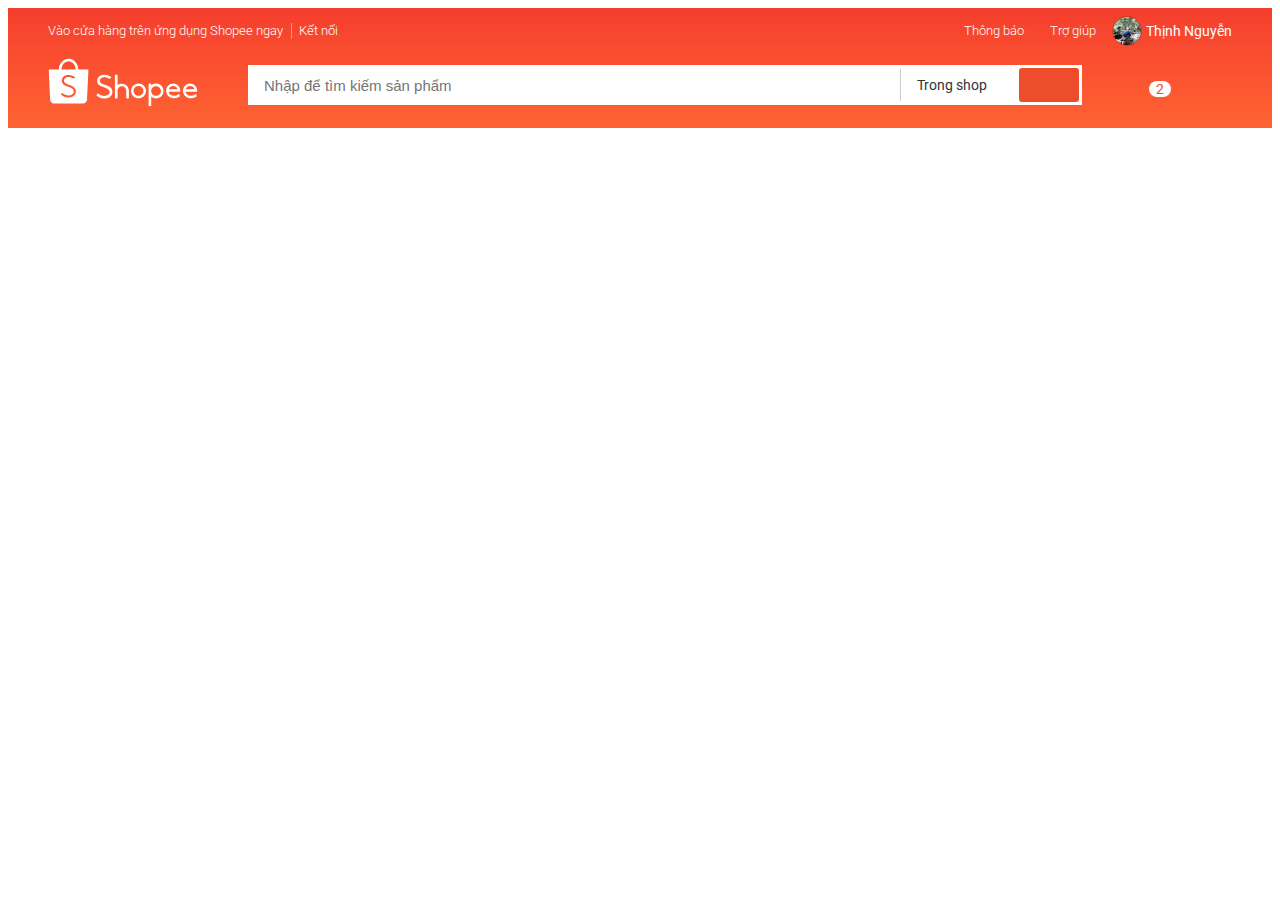
==== commit d2fcaaaa: "fininsh header" ====
--- a/f8-shop/index.html
+++ b/f8-shop/index.html
@@ -60,7 +60,7 @@
                     <ul class="header__navbar-list">
                         <li class="header__navbar-item header__navbar-item--has-notify">
                             <a href="" class="header__navbar-item-link">
-                                <i class="header__navbar-icon fas fa-bell"></i>
+                                <i class="header__navbar-icon far fa-bell"></i>
                                 Thông báo
                             </a>
 
@@ -145,19 +145,46 @@
                                 Trợ giúp
                             </a>
                         </li>
-                        <li class="header__navbar-item header__navbar-item--strong header__navbar-item--seperate">Đăng
-                            ký</li>
-                        <li class="header__navbar-item header__navbar-item--strong">Đăng nhập</li>
+                        <!-- <li class="header__navbar-item header__navbar-item--strong header__navbar-item--seperate">
+                            Đăng ký
+                        </li>
+                        <li class="header__navbar-item header__navbar-item--strong">
+                            Đăng nhập
+                        </li> -->
+                        <li class="header__navbar-item header__navbar-user">
+                            <img src="./assets/img/user_image.jpg" class="header__navbar-user-img" alt="User image">
+                            <span class="header__navbar-user-name">Thịnh Nguyễn</span>
+
+                            <ul class="header__navbar-user-menu">
+                                <li class="header__navbar-user-menu-item">
+                                    <a href="">Tài khoản của tôi</a>
+                                </li>
+
+                                <li class="header__navbar-user-menu-item">
+                                    <a href="">Địa chỉ của tôi</a>
+                                </li>
+
+                                <li class="header__navbar-user-menu-item">
+                                    <a href="">Đơn mua</a>
+                                </li>
+
+                                <li class="header__navbar-user-menu-item header__navbar-user-menu-item--seperate">
+                                    <a href="">Đăng xuất</a>
+                                </li>
+                            </ul>
+                        </li>
                     </ul>
                 </nav>
 
                 <div class="header-with-search">
                     <div class="header__logo">
-                        <svg viewBox="0 0 192 65" class="header__logo-img">
-                            <g fill-rule="evenodd">
-                               <path fill="#fff" d="M35.6717403 44.953764c-.3333497 2.7510509-2.0003116 4.9543414-4.5823845 6.0575984-1.4379707.6145919-3.36871.9463856-4.896954.8421628-2.3840266-.0911143-4.6237865-.6708937-6.6883352-1.7307424-.7375522-.3788551-1.8370513-1.1352759-2.6813095-1.8437757-.213839-.1790053-.239235-.2937577-.0977428-.4944671.0764015-.1151823.2172535-.3229831.5286218-.7791994.45158-.6616533.5079208-.7446018.5587128-.8221779.14448-.2217688.3792333-.2411091.6107855-.0588804.0243289.0189105.0243289.0189105.0426824.0333083.0379873.0294402.0379873.0294402.1276204.0990653.0907002.0706996.14448.1123887.166248.1287205 2.2265285 1.7438508 4.8196989 2.7495466 7.4376251 2.8501162 3.6423042-.0496401 6.2615109-1.6873341 6.7308041-4.2020035.5160305-2.7675977-1.6565047-5.1582742-5.9070334-6.4908212-1.329344-.4166762-4.6895175-1.7616869-5.3090528-2.1250697-2.9094471-1.7071043-4.2697358-3.9430584-4.0763845-6.7048539.296216-3.8283059 3.8501677-6.6835796 8.340785-6.702705 2.0082079-.004083 4.0121475.4132378 5.937338 1.2244562.6816382.2873109 1.8987274.9496089 2.3189359 1.2633517.2420093.1777159.2898136.384872.1510957.60836-.0774686.12958-.2055158.3350171-.4754821.7632974l-.0029878.0047276c-.3553311.5640922-.3664286.5817134-.447952.7136572-.140852.2144625-.3064598.2344475-.5604202.0732783-2.0600669-1.3839063-4.3437898-2.0801572-6.8554368-2.130442-3.126914.061889-5.4706057 1.9228561-5.6246892 4.4579402-.0409751 2.2896772 1.676352 3.9613243 5.3858811 5.2358503 7.529819 2.4196871 10.4113092 5.25648 9.869029 9.7292478M26.3725216 5.42669372c4.9022893 0 8.8982174 4.65220288 9.0851664 10.47578358H17.2875686c.186949-5.8235807 4.1828771-10.47578358 9.084953-10.47578358m25.370857 11.57065968c0-.6047069-.4870064-1.0948761-1.0875481-1.0948761h-11.77736c-.28896-7.68927544-5.7774923-13.82058185-12.5059489-13.82058185-6.7282432 0-12.2167755 6.13130641-12.5057355 13.82058185l-11.79421958.0002149c-.59136492.0107446-1.06748731.4968309-1.06748731 1.0946612 0 .0285807.00106706.0569465.00320118.0848825H.99995732l1.6812605 37.0613963c.00021341.1031483.00405483.2071562.01173767.3118087.00170729.0236381.003628.0470614.00554871.0704847l.00362801.0782207.00405483.004083c.25545428 2.5789222 2.12707837 4.6560709 4.67201764 4.7519129l.00576212.0055872h37.4122078c.0177132.0002149.0354264.0004298.0531396.0004298.0177132 0 .0354264-.0002149.0531396-.0004298h.0796027l.0017073-.0015043c2.589329-.0706995 4.6867431-2.1768587 4.9082648-4.787585l.0012805-.0012893.0017073-.0350275c.0021341-.0275062.0040548-.0547975.0057621-.0823037.0040548-.065757.0068292-.1312992.0078963-.1964115l1.8344904-37.207738h-.0012805c.001067-.0186956.0014939-.0376062.0014939-.0565167M176.465457 41.1518926c.720839-2.3512494 2.900423-3.9186779 5.443734-3.9186779 2.427686 0 4.739107 1.6486899 5.537598 3.9141989l.054826.1556978h-11.082664l.046506-.1512188zm13.50267 3.4063683c.014933.0006399.014933.0006399.036906.0008531.021973-.0002132.021973-.0002132.044372-.0008531.53055-.0243144.950595-.4766911.950595-1.0271786 0-.0266606-.000853-.0496953-.00256-.0865936.000427-.0068251.000427-.020262.000427-.0635588 0-5.1926268-4.070748-9.4007319-9.09145-9.4007319-5.020488 0-9.091235 4.2081051-9.091235 9.4007319 0 .3871116.022399.7731567.067838 1.1568557l.00256.0204753.01408.1013102c.250022 1.8683731 1.047233 3.5831812 2.306302 4.9708108-.00064-.0006399.00064.0006399.007253.0078915 1.396026 1.536289 3.291455 2.5833031 5.393601 2.9748936l.02752.0053321v-.0027727l.13653.0228215c.070186.0119439.144211.0236746.243409.039031 2.766879.332724 5.221231-.0661182 7.299484-1.1127057.511777-.2578611.971928-.5423827 1.37064-.8429007.128211-.0968312.243622-.1904632.34346-.2781231.051412-.0452164.092372-.083181.114131-.1051493.468898-.4830897.498124-.6543572.215249-1.0954297-.31146-.4956734-.586228-.9179769-.821744-1.2675504-.082345-.1224254-.154023-.2267215-.214396-.3133151-.033279-.0475624-.033279-.0475624-.054399-.0776356-.008319-.0117306-.008319-.0117306-.013866-.0191956l-.00256-.0038391c-.256208-.3188605-.431565-.3480805-.715933-.0970445-.030292.0268739-.131624.1051493-.14997.1245582-1.999321 1.775381-4.729508 2.3465571-7.455854 1.7760208-.507724-.1362888-.982595-.3094759-1.419919-.5184948-1.708127-.8565509-2.918343-2.3826022-3.267563-4.1490253l-.02752-.1394881h13.754612zM154.831964 41.1518926c.720831-2.3512494 2.900389-3.9186779 5.44367-3.9186779 2.427657 0 4.739052 1.6486899 5.537747 3.9141989l.054612.1556978h-11.082534l.046505-.1512188zm13.502512 3.4063683c.015146.0006399.015146.0006399.037118.0008531.02176-.0002132.02176-.0002132.044159-.0008531.530543-.0243144.950584-.4766911.950584-1.0271786 0-.0266606-.000854-.0496953-.00256-.0865936.000426-.0068251.000426-.020262.000426-.0635588 0-5.1926268-4.070699-9.4007319-9.091342-9.4007319-5.020217 0-9.091343 4.2081051-9.091343 9.4007319 0 .3871116.022826.7731567.068051 1.1568557l.00256.0204753.01408.1013102c.250019 1.8683731 1.04722 3.5831812 2.306274 4.9708108-.00064-.0006399.00064.0006399.007254.0078915 1.396009 1.536289 3.291417 2.5833031 5.393538 2.9748936l.027519.0053321v-.0027727l.136529.0228215c.070184.0119439.144209.0236746.243619.039031 2.766847.332724 5.22117-.0661182 7.299185-1.1127057.511771-.2578611.971917-.5423827 1.370624-.8429007.128209-.0968312.243619-.1904632.343456-.2781231.051412-.0452164.09237-.083181.11413-.1051493.468892-.4830897.498118-.6543572.215246-1.0954297-.311457-.4956734-.586221-.9179769-.821734-1.2675504-.082344-.1224254-.154022-.2267215-.21418-.3133151-.033492-.0475624-.033492-.0475624-.054612-.0776356-.008319-.0117306-.008319-.0117306-.013866-.0191956l-.002346-.0038391c-.256419-.3188605-.431774-.3480805-.716138-.0970445-.030292.0268739-.131623.1051493-.149969.1245582-1.999084 1.775381-4.729452 2.3465571-7.455767 1.7760208-.507717-.1362888-.982582-.3094759-1.419902-.5184948-1.708107-.8565509-2.918095-2.3826022-3.267311-4.1490253l-.027733-.1394881h13.754451zM138.32144123 49.7357905c-3.38129629 0-6.14681004-2.6808521-6.23169343-6.04042014v-.31621743c.08401943-3.35418649 2.85039714-6.03546919 6.23169343-6.03546919 3.44242097 0 6.23320537 2.7740599 6.23320537 6.1960534 0 3.42199346-2.7907844 6.19605336-6.23320537 6.19605336m.00172791-15.67913203c-2.21776751 0-4.33682838.7553485-6.03989586 2.140764l-.19352548.1573553V34.6208558c0-.4623792-.0993546-.56419733-.56740117-.56419733h-2.17651376c-.47409424 0-.56761716.09428403-.56761716.56419733v27.6400724c0 .4539841.10583425.5641973.56761716.5641973h2.17651376c.46351081 0 .56740117-.1078454.56740117-.5641973V50.734168l.19352548.1573553c1.70328347 1.3856307 3.82234434 2.1409792 6.03989586 2.1409792 5.27140956 0 9.54473746-4.2479474 9.54473746-9.48802964 0-5.239867-4.2733279-9.48781439-9.54473746-9.48781439M115.907646 49.5240292c-3.449458 0-6.245805-2.7496948-6.245805-6.1425854 0-3.3928907 2.79656-6.1427988 6.245805-6.1427988 3.448821 0 6.24538 2.7499081 6.24538 6.1427988 0 3.3926772-2.796346 6.1425854-6.24538 6.1425854m.001914-15.5438312c-5.28187 0-9.563025 4.2112903-9.563025 9.4059406 0 5.1944369 4.281155 9.4059406 9.563025 9.4059406 5.281657 0 9.562387-4.2115037 9.562387-9.4059406 0-5.1946503-4.280517-9.4059406-9.562387-9.4059406M94.5919049 34.1890939c-1.9281307 0-3.7938902.6198995-5.3417715 1.7656047l-.188189.1393105V23.2574169c0-.4254677-.1395825-.5643476-.5649971-.5643476h-2.2782698c-.4600414 0-.5652122.1100273-.5652122.5643476v29.2834155c0 .443339.1135587.5647782.5652122.5647782h2.2782698c.4226187 0 .5649971-.1457701.5649971-.5647782v-9.5648406c.023658-3.011002 2.4931278-5.4412923 5.5299605-5.4412923 3.0445753 0 5.516841 2.4421328 5.5297454 5.4630394v9.5430935c0 .4844647.0806524.5645628.5652122.5645628h2.2726775c.481764 0 .565212-.0824666.565212-.5645628v-9.5710848c-.018066-4.8280677-4.0440197-8.7806537-8.9328471-8.7806537M62.8459442 47.7938061l-.0053397.0081519c-.3248668.4921188-.4609221.6991347-.5369593.8179812-.2560916.3812097-.224267.551113.1668119.8816949.91266.7358184 2.0858968 1.508535 2.8774525 1.8955369 2.2023021 1.076912 4.5810275 1.646045 7.1017886 1.6975309 1.6283921.0821628 3.6734936-.3050536 5.1963734-.9842376 2.7569891-1.2298679 4.5131066-3.6269626 4.8208863-6.5794607.4985136-4.7841067-2.6143125-7.7747902-10.6321784-10.1849709l-.0021359-.0006435c-3.7356476-1.2047686-5.4904836-2.8064071-5.4911243-5.0426086.1099976-2.4715346 2.4015793-4.3179454 5.4932602-4.4331449 2.4904317.0062212 4.6923065.6675996 6.8557356 2.0598624.4562232.2767364.666607.2256796.9733188-.172263.035242-.0587797.1332787-.2012238.543367-.790093l.0012815-.0019308c.3829626-.5500403.5089793-.7336731.5403767-.7879478.258441-.4863266.2214903-.6738208-.244985-1.0046173-.459427-.3290803-1.7535544-1.0024722-2.4936356-1.2978721-2.0583439-.8211991-4.1863175-1.2199998-6.3042524-1.1788111-4.8198184.1046878-8.578747 3.2393171-8.8265087 7.3515337-.1572005 2.9703036 1.350301 5.3588174 4.5000778 7.124567.8829712.4661613 4.1115618 1.6865902 5.6184225 2.1278667 4.2847814 1.2547527 6.5186944 3.5630343 6.0571315 6.2864205-.4192725 2.4743234-3.0117991 4.1199394-6.6498372 4.2325647-2.6382344-.0549182-5.2963324-1.0217793-7.6043603-2.7562084-.0115337-.0083664-.0700567-.0519149-.1779185-.1323615-.1516472-.1130543-.1516472-.1130543-.1742875-.1300017-.4705335-.3247898-.7473431-.2977598-1.0346184.1302162-.0346012.0529875-.3919333.5963776-.5681431.8632459"></path>
-                            </g>
-                         </svg>
+                        <a href="#" class="header__logo-link">
+                            <svg viewBox="0 0 192 65" class="header__logo-img">
+                                <g fill-rule="evenodd">
+                                   <path fill="#fff" d="M35.6717403 44.953764c-.3333497 2.7510509-2.0003116 4.9543414-4.5823845 6.0575984-1.4379707.6145919-3.36871.9463856-4.896954.8421628-2.3840266-.0911143-4.6237865-.6708937-6.6883352-1.7307424-.7375522-.3788551-1.8370513-1.1352759-2.6813095-1.8437757-.213839-.1790053-.239235-.2937577-.0977428-.4944671.0764015-.1151823.2172535-.3229831.5286218-.7791994.45158-.6616533.5079208-.7446018.5587128-.8221779.14448-.2217688.3792333-.2411091.6107855-.0588804.0243289.0189105.0243289.0189105.0426824.0333083.0379873.0294402.0379873.0294402.1276204.0990653.0907002.0706996.14448.1123887.166248.1287205 2.2265285 1.7438508 4.8196989 2.7495466 7.4376251 2.8501162 3.6423042-.0496401 6.2615109-1.6873341 6.7308041-4.2020035.5160305-2.7675977-1.6565047-5.1582742-5.9070334-6.4908212-1.329344-.4166762-4.6895175-1.7616869-5.3090528-2.1250697-2.9094471-1.7071043-4.2697358-3.9430584-4.0763845-6.7048539.296216-3.8283059 3.8501677-6.6835796 8.340785-6.702705 2.0082079-.004083 4.0121475.4132378 5.937338 1.2244562.6816382.2873109 1.8987274.9496089 2.3189359 1.2633517.2420093.1777159.2898136.384872.1510957.60836-.0774686.12958-.2055158.3350171-.4754821.7632974l-.0029878.0047276c-.3553311.5640922-.3664286.5817134-.447952.7136572-.140852.2144625-.3064598.2344475-.5604202.0732783-2.0600669-1.3839063-4.3437898-2.0801572-6.8554368-2.130442-3.126914.061889-5.4706057 1.9228561-5.6246892 4.4579402-.0409751 2.2896772 1.676352 3.9613243 5.3858811 5.2358503 7.529819 2.4196871 10.4113092 5.25648 9.869029 9.7292478M26.3725216 5.42669372c4.9022893 0 8.8982174 4.65220288 9.0851664 10.47578358H17.2875686c.186949-5.8235807 4.1828771-10.47578358 9.084953-10.47578358m25.370857 11.57065968c0-.6047069-.4870064-1.0948761-1.0875481-1.0948761h-11.77736c-.28896-7.68927544-5.7774923-13.82058185-12.5059489-13.82058185-6.7282432 0-12.2167755 6.13130641-12.5057355 13.82058185l-11.79421958.0002149c-.59136492.0107446-1.06748731.4968309-1.06748731 1.0946612 0 .0285807.00106706.0569465.00320118.0848825H.99995732l1.6812605 37.0613963c.00021341.1031483.00405483.2071562.01173767.3118087.00170729.0236381.003628.0470614.00554871.0704847l.00362801.0782207.00405483.004083c.25545428 2.5789222 2.12707837 4.6560709 4.67201764 4.7519129l.00576212.0055872h37.4122078c.0177132.0002149.0354264.0004298.0531396.0004298.0177132 0 .0354264-.0002149.0531396-.0004298h.0796027l.0017073-.0015043c2.589329-.0706995 4.6867431-2.1768587 4.9082648-4.787585l.0012805-.0012893.0017073-.0350275c.0021341-.0275062.0040548-.0547975.0057621-.0823037.0040548-.065757.0068292-.1312992.0078963-.1964115l1.8344904-37.207738h-.0012805c.001067-.0186956.0014939-.0376062.0014939-.0565167M176.465457 41.1518926c.720839-2.3512494 2.900423-3.9186779 5.443734-3.9186779 2.427686 0 4.739107 1.6486899 5.537598 3.9141989l.054826.1556978h-11.082664l.046506-.1512188zm13.50267 3.4063683c.014933.0006399.014933.0006399.036906.0008531.021973-.0002132.021973-.0002132.044372-.0008531.53055-.0243144.950595-.4766911.950595-1.0271786 0-.0266606-.000853-.0496953-.00256-.0865936.000427-.0068251.000427-.020262.000427-.0635588 0-5.1926268-4.070748-9.4007319-9.09145-9.4007319-5.020488 0-9.091235 4.2081051-9.091235 9.4007319 0 .3871116.022399.7731567.067838 1.1568557l.00256.0204753.01408.1013102c.250022 1.8683731 1.047233 3.5831812 2.306302 4.9708108-.00064-.0006399.00064.0006399.007253.0078915 1.396026 1.536289 3.291455 2.5833031 5.393601 2.9748936l.02752.0053321v-.0027727l.13653.0228215c.070186.0119439.144211.0236746.243409.039031 2.766879.332724 5.221231-.0661182 7.299484-1.1127057.511777-.2578611.971928-.5423827 1.37064-.8429007.128211-.0968312.243622-.1904632.34346-.2781231.051412-.0452164.092372-.083181.114131-.1051493.468898-.4830897.498124-.6543572.215249-1.0954297-.31146-.4956734-.586228-.9179769-.821744-1.2675504-.082345-.1224254-.154023-.2267215-.214396-.3133151-.033279-.0475624-.033279-.0475624-.054399-.0776356-.008319-.0117306-.008319-.0117306-.013866-.0191956l-.00256-.0038391c-.256208-.3188605-.431565-.3480805-.715933-.0970445-.030292.0268739-.131624.1051493-.14997.1245582-1.999321 1.775381-4.729508 2.3465571-7.455854 1.7760208-.507724-.1362888-.982595-.3094759-1.419919-.5184948-1.708127-.8565509-2.918343-2.3826022-3.267563-4.1490253l-.02752-.1394881h13.754612zM154.831964 41.1518926c.720831-2.3512494 2.900389-3.9186779 5.44367-3.9186779 2.427657 0 4.739052 1.6486899 5.537747 3.9141989l.054612.1556978h-11.082534l.046505-.1512188zm13.502512 3.4063683c.015146.0006399.015146.0006399.037118.0008531.02176-.0002132.02176-.0002132.044159-.0008531.530543-.0243144.950584-.4766911.950584-1.0271786 0-.0266606-.000854-.0496953-.00256-.0865936.000426-.0068251.000426-.020262.000426-.0635588 0-5.1926268-4.070699-9.4007319-9.091342-9.4007319-5.020217 0-9.091343 4.2081051-9.091343 9.4007319 0 .3871116.022826.7731567.068051 1.1568557l.00256.0204753.01408.1013102c.250019 1.8683731 1.04722 3.5831812 2.306274 4.9708108-.00064-.0006399.00064.0006399.007254.0078915 1.396009 1.536289 3.291417 2.5833031 5.393538 2.9748936l.027519.0053321v-.0027727l.136529.0228215c.070184.0119439.144209.0236746.243619.039031 2.766847.332724 5.22117-.0661182 7.299185-1.1127057.511771-.2578611.971917-.5423827 1.370624-.8429007.128209-.0968312.243619-.1904632.343456-.2781231.051412-.0452164.09237-.083181.11413-.1051493.468892-.4830897.498118-.6543572.215246-1.0954297-.311457-.4956734-.586221-.9179769-.821734-1.2675504-.082344-.1224254-.154022-.2267215-.21418-.3133151-.033492-.0475624-.033492-.0475624-.054612-.0776356-.008319-.0117306-.008319-.0117306-.013866-.0191956l-.002346-.0038391c-.256419-.3188605-.431774-.3480805-.716138-.0970445-.030292.0268739-.131623.1051493-.149969.1245582-1.999084 1.775381-4.729452 2.3465571-7.455767 1.7760208-.507717-.1362888-.982582-.3094759-1.419902-.5184948-1.708107-.8565509-2.918095-2.3826022-3.267311-4.1490253l-.027733-.1394881h13.754451zM138.32144123 49.7357905c-3.38129629 0-6.14681004-2.6808521-6.23169343-6.04042014v-.31621743c.08401943-3.35418649 2.85039714-6.03546919 6.23169343-6.03546919 3.44242097 0 6.23320537 2.7740599 6.23320537 6.1960534 0 3.42199346-2.7907844 6.19605336-6.23320537 6.19605336m.00172791-15.67913203c-2.21776751 0-4.33682838.7553485-6.03989586 2.140764l-.19352548.1573553V34.6208558c0-.4623792-.0993546-.56419733-.56740117-.56419733h-2.17651376c-.47409424 0-.56761716.09428403-.56761716.56419733v27.6400724c0 .4539841.10583425.5641973.56761716.5641973h2.17651376c.46351081 0 .56740117-.1078454.56740117-.5641973V50.734168l.19352548.1573553c1.70328347 1.3856307 3.82234434 2.1409792 6.03989586 2.1409792 5.27140956 0 9.54473746-4.2479474 9.54473746-9.48802964 0-5.239867-4.2733279-9.48781439-9.54473746-9.48781439M115.907646 49.5240292c-3.449458 0-6.245805-2.7496948-6.245805-6.1425854 0-3.3928907 2.79656-6.1427988 6.245805-6.1427988 3.448821 0 6.24538 2.7499081 6.24538 6.1427988 0 3.3926772-2.796346 6.1425854-6.24538 6.1425854m.001914-15.5438312c-5.28187 0-9.563025 4.2112903-9.563025 9.4059406 0 5.1944369 4.281155 9.4059406 9.563025 9.4059406 5.281657 0 9.562387-4.2115037 9.562387-9.4059406 0-5.1946503-4.280517-9.4059406-9.562387-9.4059406M94.5919049 34.1890939c-1.9281307 0-3.7938902.6198995-5.3417715 1.7656047l-.188189.1393105V23.2574169c0-.4254677-.1395825-.5643476-.5649971-.5643476h-2.2782698c-.4600414 0-.5652122.1100273-.5652122.5643476v29.2834155c0 .443339.1135587.5647782.5652122.5647782h2.2782698c.4226187 0 .5649971-.1457701.5649971-.5647782v-9.5648406c.023658-3.011002 2.4931278-5.4412923 5.5299605-5.4412923 3.0445753 0 5.516841 2.4421328 5.5297454 5.4630394v9.5430935c0 .4844647.0806524.5645628.5652122.5645628h2.2726775c.481764 0 .565212-.0824666.565212-.5645628v-9.5710848c-.018066-4.8280677-4.0440197-8.7806537-8.9328471-8.7806537M62.8459442 47.7938061l-.0053397.0081519c-.3248668.4921188-.4609221.6991347-.5369593.8179812-.2560916.3812097-.224267.551113.1668119.8816949.91266.7358184 2.0858968 1.508535 2.8774525 1.8955369 2.2023021 1.076912 4.5810275 1.646045 7.1017886 1.6975309 1.6283921.0821628 3.6734936-.3050536 5.1963734-.9842376 2.7569891-1.2298679 4.5131066-3.6269626 4.8208863-6.5794607.4985136-4.7841067-2.6143125-7.7747902-10.6321784-10.1849709l-.0021359-.0006435c-3.7356476-1.2047686-5.4904836-2.8064071-5.4911243-5.0426086.1099976-2.4715346 2.4015793-4.3179454 5.4932602-4.4331449 2.4904317.0062212 4.6923065.6675996 6.8557356 2.0598624.4562232.2767364.666607.2256796.9733188-.172263.035242-.0587797.1332787-.2012238.543367-.790093l.0012815-.0019308c.3829626-.5500403.5089793-.7336731.5403767-.7879478.258441-.4863266.2214903-.6738208-.244985-1.0046173-.459427-.3290803-1.7535544-1.0024722-2.4936356-1.2978721-2.0583439-.8211991-4.1863175-1.2199998-6.3042524-1.1788111-4.8198184.1046878-8.578747 3.2393171-8.8265087 7.3515337-.1572005 2.9703036 1.350301 5.3588174 4.5000778 7.124567.8829712.4661613 4.1115618 1.6865902 5.6184225 2.1278667 4.2847814 1.2547527 6.5186944 3.5630343 6.0571315 6.2864205-.4192725 2.4743234-3.0117991 4.1199394-6.6498372 4.2325647-2.6382344-.0549182-5.2963324-1.0217793-7.6043603-2.7562084-.0115337-.0083664-.0700567-.0519149-.1779185-.1323615-.1516472-.1130543-.1516472-.1130543-.1742875-.1300017-.4705335-.3247898-.7473431-.2977598-1.0346184.1302162-.0346012.0529875-.3919333.5963776-.5681431.8632459"></path>
+                                </g>
+                            </svg>
+                        </a>
                     </div>
 
                     <div class="header__search">
@@ -203,7 +230,7 @@
                     <div class="header__cart">
                         <div class="header__cart-wrap">
                             <i class="header__cart-icon fas fa-shopping-cart"></i>
-                            <span class="header__cart-notice">3</span>
+                            <span class="header__cart-notice">2</span>
 
                             <!-- No cart: header__cart-list--no-item -->
                             <div class="header__cart-list">
@@ -247,7 +274,7 @@
                                 </ul>
                                 <button href="" class="header__cart-view-cart btn btn--primary">Xem giỏ hàng</button>
 
-                                <img src="./assets/img/cart-no-item.png" class="header__cart-no-cart-img" c alt="Cart no item">
+                                <img src="./assets/img/cart-no-item.png" class="header__cart-no-cart-img" alt="Cart no item">
                                 <span class="header__cart-list-no-item-msg">Chưa có sản phẩm</span>
                             </div>
                         </div>
@@ -258,7 +285,7 @@
         </header>
 
         <div class="container">
-
+            
         </div>
 
         <footer class="footer">
--- a/f8-shop/assets/css/main.css
+++ b/f8-shop/assets/css/main.css
@@ -16,6 +16,7 @@
     /*do mặc định thẻ ul có padding-left = 40px và margin-top = 10px*/
     padding-left: 0;
     margin-top: 4px 0 0 0;
+    display: flex;
 }
 
 .header__navbar-item{
@@ -24,11 +25,93 @@
     min-height: 26px;
 }
 
+.header__navbar-user {
+    display: flex;
+    justify-content: center;
+    position: relative;
+}
+
+.header__navbar-user:hover .header__navbar-user-menu {
+    display: block;
+}
+
+.header__navbar-user-img {
+    width: 30px;
+    height: 30px;
+    border-radius: 50%;
+    border: 1px solid rgba(0,0,0,0.2);
+}
+
+.header__navbar-user-name {
+    font-size: 1.4rem;
+    color: var(--white-color);
+    margin-left: 4px;
+    font-weight: 400;
+}
+
+.header__navbar-user-menu {
+    list-style: none;
+    position: absolute;
+    top: calc(100% + 5px);
+    right: 0;
+    background-color: var(--white-color);
+    width: 160px;
+    box-shadow: 0 0 3px #999;
+    z-index: 1;
+    padding-left: 0;
+    border-radius: 2px;
+    display: none;
+}
+
+.header__navbar-user-menu::before {
+    content: "";
+    display: block;
+    border-width: 20px 36px;
+    border-style: solid;
+    border-color: transparent transparent var(--white-color) transparent;
+    position: absolute;
+    top: -30px;
+    right: 10px;
+}
+
+.header__navbar-user-menu::after {
+    content: "";
+    display: block;
+    width: 100%;
+    height: 10px;
+    position: absolute;
+    top: -10px;
+    right: 0;
+}
+
+.header__navbar-user-menu-item {
+    padding: 8px 16px;
+    cursor: pointer;
+}
+
+.header__navbar-user-menu-item--seperate {
+    border-top: 1px solid #eaeaea;
+    margin-top: 4px;
+}
+
+.header__navbar-user-menu-item:hover {
+    background-color: #f5f5f5;
+}
+
+.header__navbar-user-menu-item a{
+    text-decoration: none;
+    color: var(--text-color);
+    font-size: 1.4rem;
+    font-weight: 400;
+    display: block;
+    padding: 4px 0;
+}
+
 .header__navbar-item,
 .header__navbar-item-link
 {
     display: inline-block;
-    font-size: 1.4rem;
+    font-size: 1.3rem;
     color: var(--white-color);
     text-decoration: none;
     font-weight: 300;
@@ -143,6 +226,7 @@
     animation: headerNotifyGrowth ease-in .2s;
     display: none;
     z-index: 1;
+    border-radius: 2px;
 }
 
 .header__notify::before {
@@ -396,6 +480,11 @@
 .header__logo {
     width: 200px;
     cursor: pointer;
+}
+
+.header__logo-link {
+    text-decoration: none;
+    color: transparent;
 }
 
 .header__logo-img {
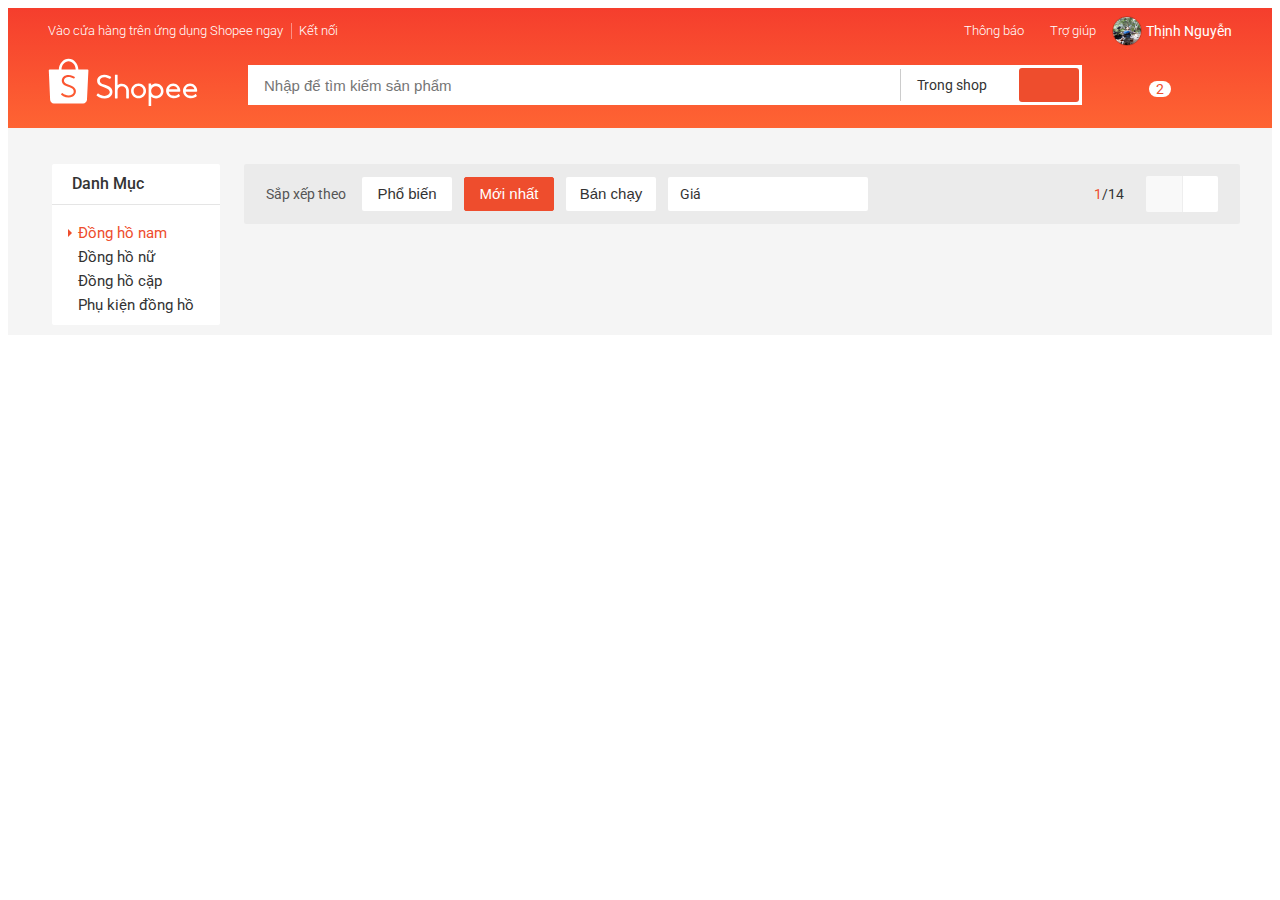
==== commit d438371d: "content category and filter product" ====
--- a/f8-shop/index.html
+++ b/f8-shop/index.html
@@ -284,8 +284,77 @@
             </div>
         </header>
 
-        <div class="container">
+        <div class="app__container">
+            <div class="grid">
+                <div class="grid__row app__content">
+                    <!-- Category -->
+                    <div class="grid__col-2">
+                        <nav class="category">
+                            <h3 class="category__heading">
+                                <i class="category__heading-icon fas fa-list"></i>
+                                Danh Mục
+                            </h3>
             
+                            <ul class="category-list">
+                                <li class="category-item category-item--active">
+                                    <a href="#" class="category-item__link">Đồng hồ nam</a>
+                                </li>
+            
+                                <li class="category-item">
+                                    <a href="#" class="category-item__link">Đồng hồ nữ</a>
+                                </li>
+            
+                                <li class="category-item">
+                                    <a href="#" class="category-item__link">Đồng hồ cặp</a>
+                                </li>
+            
+                                <li class="category-item">
+                                    <a href="#" class="category-item__link">Phụ kiện đồng hồ</a>
+                                </li>
+                            </ul>
+                        </nav>
+                    </div>
+    
+                    <!-- List Product -->
+                    <div class="grid__col-10">
+                        <div class="home-filter">
+                            <span class="home-filter__label">Sắp xếp theo</span>
+                            <button class="home-filter__btn btn">Phổ biến</button>
+                            <button class="home-filter__btn btn btn--primary">Mới nhất</button>
+                            <button class="home-filter__btn btn">Bán chạy</button>
+                            
+                            <div class="select-input">
+                                <span class="select-input__label">Giá</span>
+                                <i class="select-input__icon fas fa-angle-down"></i>
+                                <ul class="select-input__list">
+                                    <li class="select-input__item">
+                                        <a href="" class="select-input__link">Giá: Thấp đến cao</a>
+                                    </li>
+
+                                    <li class="select-input__item">
+                                        <a href="" class="select-input__link">Giá: Cao đến thấp</a>
+                                    </li>
+                                </ul>
+                            </div>
+
+                            <div class="home-filter-pagination">
+                                <span class="home-filter-pagination-num">
+                                    <span class="home-filter-pagination-num-current">1</span>/14
+                                </span>
+
+                                <div class="home-filter-pagination-control">
+                                    <a href="" class="home-filter-pagination-control-btn home-filter-pagination-control-btn--disable">
+                                        <i class="home-filter-pagination-control-icon fas fa-angle-left"></i>
+                                    </a>
+                                    <a href="" class="home-filter-pagination-control-btn">
+                                        <i class="home-filter-pagination-control-icon fas fa-angle-right"></i>
+                                    </a>
+                                </div>
+                            </div>
+                        </div>
+                    </div>
+                </div>
+            </div>
         </div>
 
         <footer class="footer">
--- a/f8-shop/assets/css/base.css
+++ b/f8-shop/assets/css/base.css
@@ -23,6 +23,8 @@
     box-sizing: border-box;
 }
 
+/* Responsive */
+
 .grid {
     width: 1200px;
     max-width: 100%;
@@ -36,6 +38,22 @@
 .grid__row {
     display: flex;
     flex-wrap: wrap;
+    margin-left: -12px;
+    margin-right: -12px;
+}
+
+/* Test */
+
+.grid__col-2 {
+    width: calc(100% / 12 * 2);
+    padding-left: 12px;
+    padding-right: 12px;
+}
+
+.grid__col-10 {
+    width: calc(100% / 12 * 10);
+    padding-left: 12px;
+    padding-right: 12px;
 }
 
 /* Animation */
@@ -100,7 +118,7 @@
     outline: none;
     cursor: pointer;
     color: var(--text-color);
-    display: flex;
+    display: inline-flex;
     justify-content: center;
     align-items: center;
     background-color: #fff;
@@ -128,3 +146,71 @@
     cursor: default;
     background-color: #c3c3c3;
 }
+
+/* Selection */
+.select-input {
+    height: 34px;
+    min-width: 200px;
+    padding: 0 12px;
+    border-radius: 2px;
+    background-color: var(--white-color);
+    display: flex;
+    justify-content: space-between;
+    align-items: center;
+    position: relative;
+}
+
+.select-input:hover .select-input__list {
+    display: block;
+}
+
+.select-input__label {
+    font-size: 1.4rem;
+    color: var(--text-color);
+}
+
+.select-input__icon {
+    font-size: 1.4rem;
+    color: rgb(131, 131, 131);
+    position: relative;
+    top: 1px;
+}
+
+.select-input__list {
+    position: absolute;
+    top: 25px;
+    left: 0;
+    right: 0;
+    background-color: var(--white-color);
+    border: 1px solid var(--border-color);
+    border-radius: 2px;
+    z-index: 1;
+    list-style: none;
+    padding: 8px 16px;
+    display: none;
+}
+
+.select-input__list::before {
+    display: block;
+    content: '';
+    position: absolute;
+    top: -5px;
+    left: 0;
+    width: 100%;
+    height: 5px;
+}
+
+.select-input__item {
+    padding: 8px 0;
+    cursor: pointer;
+}
+
+.select-input__item:hover .select-input__link {
+    color: var(--primary-color);
+}
+
+.select-input__link {
+    text-decoration: none;
+    font-size: 1.4rem;
+    color: var(--text-color);
+}--- a/f8-shop/assets/css/main.css
+++ b/f8-shop/assets/css/main.css
@@ -175,6 +175,7 @@
     border-radius: 4px;
     display: none;
     animation: fadeIn ease-in .3s;
+    z-index: 1;
 }
 
 .header__qr::before {
@@ -851,4 +852,153 @@
 
 .header__search-input:focus ~ .header__search-history {
     display: block;
-}+}
+
+/* Content */
+
+.app__container {
+    background-color: #f5f5f5;
+}
+
+.app__content {
+    padding-top: 36px;
+}
+
+/* Content Category */
+
+.category {
+    background-color: var(--white-color);
+    border-radius: 2px;
+    margin-left: 12px;
+}
+
+.category__heading {
+    font-size: 1.6rem;
+    color: var(--text-color);
+    font-weight: 500;
+    padding: 12px 16px;
+    border-bottom: 1px solid rgba(0,0,0,0.1);
+    margin-top: 0;
+}
+
+.category__heading-icon {
+    font-size: 1.5rem;
+    margin-right: 4px;
+}
+
+.category-list {
+    padding: 0 0 8px 0;
+    list-style: none;
+    margin-left: 10px;
+}
+
+.category-item {
+    
+}
+
+.category-item--active .category-item__link {
+    color: var(--primary-color);
+}
+
+.category-item--active .category-item__link::before {
+    position: absolute;
+    top: 50%;
+    left: 6px;
+    transform: translateY(-50%);
+    content: "";
+    display: block;
+    border-width: 4px;
+    border-style: solid;
+    border-color: transparent transparent transparent var(--primary-color);
+
+}
+
+.category-item__link {
+    text-decoration: none;
+    font-size: 1.5rem;
+    color: var(--text-color);
+    padding: 4px 16px;
+    display: block;
+    position: relative;
+    transition: right linear 0.1s;
+    right: 0;
+}
+
+.category-item__link:hover {
+    right: -4px;
+    color: var(--primary-color);
+}
+
+/* Sort + Filter Product */
+
+.home-filter {
+    background-color: rgba(0,0,0,0.04);
+    display: flex;
+    align-items: center;
+    padding: 12px 22px;
+    border-radius: 2px;
+}
+
+.home-filter__label {
+    font-size: 1.4rem;
+    color: #555;
+    font-weight: 400;
+    margin-right: 16px;
+}
+
+.home-filter__btn {
+    margin-right: 12px;
+    min-width: 90px;
+}
+
+.home-filter-pagination {
+    display: flex;
+    align-items: center;
+    margin-left: auto;
+}
+
+.home-filter-pagination-num {
+    font-size: 1.4rem;
+    color: var(--text-color);
+    font-weight: 400;
+    margin-right: 22px;
+}
+
+.home-filter-pagination-num-current {
+    color: var(--primary-color);
+}
+
+.home-filter-pagination-control {
+    border-radius: 2px;
+    overflow: hidden;
+    display: flex;
+    width: 72px;
+    height: 36px;
+}
+
+.home-filter-pagination-control-btn {
+    background-color: var(--white-color);
+    flex: 1;
+    display: flex;
+    align-items: center;
+    justify-content: center;
+    text-decoration: none;
+}
+
+.home-filter-pagination-control-btn:first-child {
+    border-right: 1px solid #eee;
+}
+
+.home-filter-pagination-control-icon {
+    font-size: 1.4rem;
+    color: #555;
+}
+
+.home-filter-pagination-control-btn--disable {
+    cursor: not-allowed;
+    background-color: #f9f9f9;
+}
+
+.home-filter-pagination-control-btn--disable .home-filter-pagination-control-icon {
+    color: #ccc;
+}
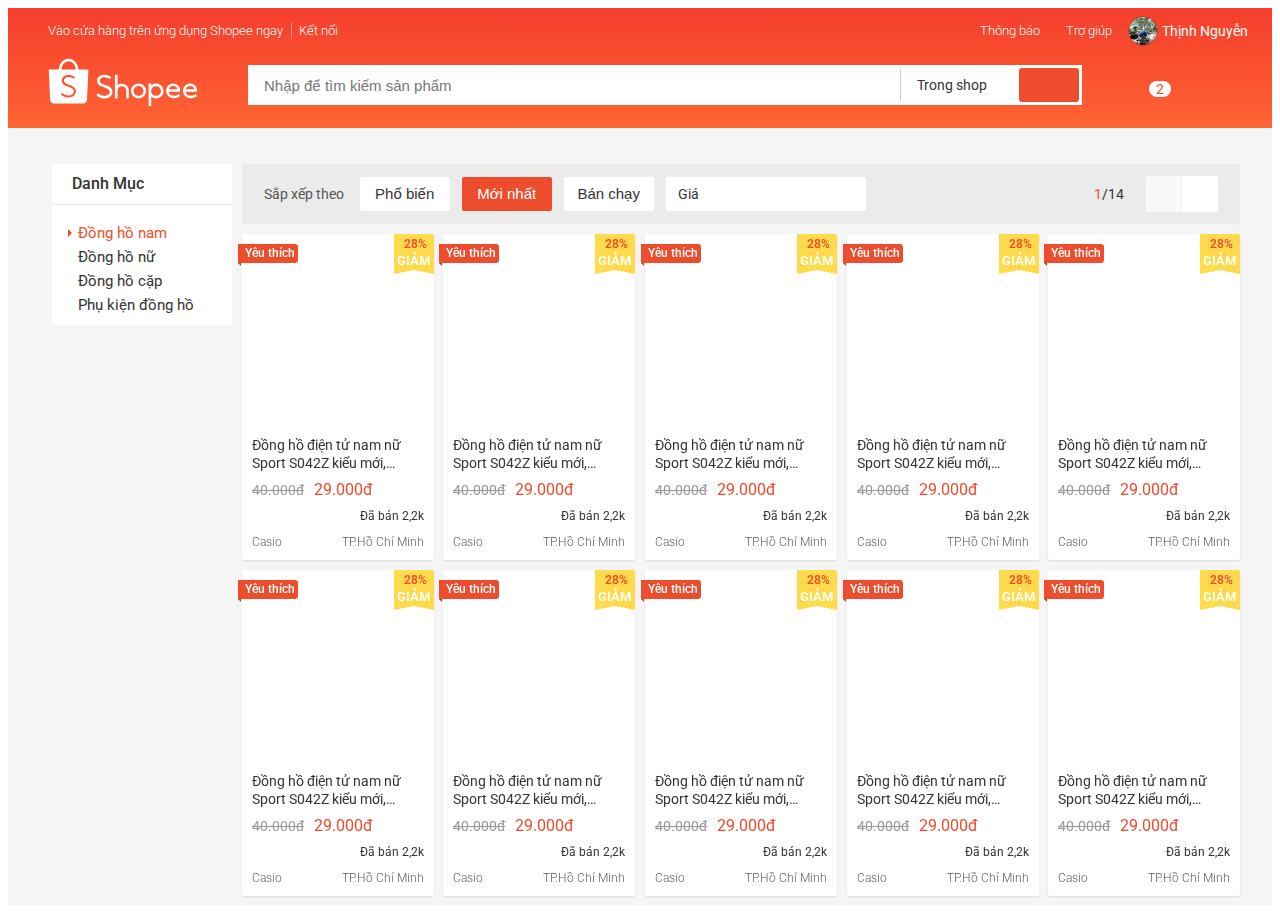
==== commit 33142d9f: "finish list products" ====
--- a/f8-shop/index.html
+++ b/f8-shop/index.html
@@ -258,7 +258,7 @@
                                         <img src="https://down-vn.img.susercontent.com/file/f0805502f3f8d9218cda16331311e5d1" alt="Image of product" class="header__cart-item-img">
                                         <div class="header__cart-item-info">
                                             <div class="header__cart-item-head">
-                                                <h5 class="header__cart-item-name">Đồng hồ thể thao Casio</h5>
+                                                <h5 class="header__cart-item-name">Đồng hồ thể thao Casio Đồng hồ thể thao Casio Đồng hồ thể thao Casio Đồng hồ thể thao Casio</h5>
                                                 <div class="header__cart-item-price-wrap">
                                                     <span class="header__cart-item-price">1.000.000đ</span>
                                                     <span class="header__cart-item-multiply">x</span>
@@ -317,6 +317,7 @@
     
                     <!-- List Product -->
                     <div class="grid__col-10">
+                        <!-- Filter Product -->
                         <div class="home-filter">
                             <span class="home-filter__label">Sắp xếp theo</span>
                             <button class="home-filter__btn btn">Phổ biến</button>
@@ -352,6 +353,441 @@
                                 </div>
                             </div>
                         </div>
+
+                        <!-- Product -->
+                        <div class="home-product">
+                            <div class="grid__row">
+                                <div class="grid__col-2-4">
+                                    <a class="home-product-item" href="">
+                                        <div class="home-product-item__img" style="background-image: url(https://down-vn.img.susercontent.com/file/f0805502f3f8d9218cda16331311e5d1);"></div>
+                                        <h4 class="home-product-item__name">Đồng hồ điện tử nam nữ Sport S042Z kiểu mới, phong cách ca tính, full chức năng</h4>
+                                        <div class="home-product-item__price">
+                                            <span class="home-product-item__price-old">40.000đ</span>
+                                            <span class="home-product-item__price-current">29.000đ</span>
+                                        </div>
+
+                                        <div class="home-product-item__action">
+                                            <span class="home-product-item__like home-product-item__like--liked">
+                                                <i class="home-product-item__like-icon-empty far fa-heart"></i>
+                                                <i class="home-product-item__like-icon-fill fas fa-heart"></i>
+                                            </span>
+
+                                            <div class="home-product-item__rating">
+                                                <i class="home-product-item__start--gold fas fa-star"></i>
+                                                <i class="home-product-item__start--gold fas fa-star"></i>
+                                                <i class="home-product-item__start--gold fas fa-star"></i>
+                                                <i class="home-product-item__start--gold fas fa-star"></i>
+                                                <i class="home-product-item__start--gold fas fa-star"></i>
+                                            </div>
+
+                                            <span class="home-product-item-sold">Đã bán 2,2k</span>
+                                        </div>
+
+                                        <div class="home-product-item__origin">
+                                            <span class="home-product-item__brand">Casio</span>
+                                            <span class="home-product-item__origin-name">TP.Hồ Chí Minh</span>
+                                        </div>
+
+                                        <div class="home-product-item__favourite">
+                                            <i class="fas fa-check"></i>
+                                            <span>Yêu thích</span>
+                                        </div>
+
+                                        <div class="home-product-item__sale-off">
+                                            <span class="home-product-item__sale-off-value">28%</span>
+                                            <span class="home-product-item__sale-off-label">GIẢM</span>
+                                        </div>
+                                    </a>
+                                </div>
+
+                                <div class="grid__col-2-4">
+                                    <a class="home-product-item" href="">
+                                        <div class="home-product-item__img" style="background-image: url(https://down-vn.img.susercontent.com/file/f0805502f3f8d9218cda16331311e5d1);"></div>
+                                        <h4 class="home-product-item__name">Đồng hồ điện tử nam nữ Sport S042Z kiểu mới, phong cách ca tính, full chức năng</h4>
+                                        <div class="home-product-item__price">
+                                            <span class="home-product-item__price-old">40.000đ</span>
+                                            <span class="home-product-item__price-current">29.000đ</span>
+                                        </div>
+
+                                        <div class="home-product-item__action">
+                                            <span class="home-product-item__like home-product-item__like--liked">
+                                                <i class="home-product-item__like-icon-empty far fa-heart"></i>
+                                                <i class="home-product-item__like-icon-fill fas fa-heart"></i>
+                                            </span>
+
+                                            <div class="home-product-item__rating">
+                                                <i class="home-product-item__start--gold fas fa-star"></i>
+                                                <i class="home-product-item__start--gold fas fa-star"></i>
+                                                <i class="home-product-item__start--gold fas fa-star"></i>
+                                                <i class="home-product-item__start--gold fas fa-star"></i>
+                                                <i class="home-product-item__start--gold fas fa-star"></i>
+                                            </div>
+
+                                            <span class="home-product-item-sold">Đã bán 2,2k</span>
+                                        </div>
+
+                                        <div class="home-product-item__origin">
+                                            <span class="home-product-item__brand">Casio</span>
+                                            <span class="home-product-item__origin-name">TP.Hồ Chí Minh</span>
+                                        </div>
+
+                                        <div class="home-product-item__favourite">
+                                            <i class="fas fa-check"></i>
+                                            <span>Yêu thích</span>
+                                        </div>
+
+                                        <div class="home-product-item__sale-off">
+                                            <span class="home-product-item__sale-off-value">28%</span>
+                                            <span class="home-product-item__sale-off-label">GIẢM</span>
+                                        </div>
+                                    </a>
+                                </div>
+
+                                <div class="grid__col-2-4">
+                                    <a class="home-product-item" href="">
+                                        <div class="home-product-item__img" style="background-image: url(https://down-vn.img.susercontent.com/file/f0805502f3f8d9218cda16331311e5d1);"></div>
+                                        <h4 class="home-product-item__name">Đồng hồ điện tử nam nữ Sport S042Z kiểu mới, phong cách ca tính, full chức năng</h4>
+                                        <div class="home-product-item__price">
+                                            <span class="home-product-item__price-old">40.000đ</span>
+                                            <span class="home-product-item__price-current">29.000đ</span>
+                                        </div>
+
+                                        <div class="home-product-item__action">
+                                            <span class="home-product-item__like home-product-item__like--liked">
+                                                <i class="home-product-item__like-icon-empty far fa-heart"></i>
+                                                <i class="home-product-item__like-icon-fill fas fa-heart"></i>
+                                            </span>
+
+                                            <div class="home-product-item__rating">
+                                                <i class="home-product-item__start--gold fas fa-star"></i>
+                                                <i class="home-product-item__start--gold fas fa-star"></i>
+                                                <i class="home-product-item__start--gold fas fa-star"></i>
+                                                <i class="home-product-item__start--gold fas fa-star"></i>
+                                                <i class="home-product-item__start--gold fas fa-star"></i>
+                                            </div>
+
+                                            <span class="home-product-item-sold">Đã bán 2,2k</span>
+                                        </div>
+
+                                        <div class="home-product-item__origin">
+                                            <span class="home-product-item__brand">Casio</span>
+                                            <span class="home-product-item__origin-name">TP.Hồ Chí Minh</span>
+                                        </div>
+
+                                        <div class="home-product-item__favourite">
+                                            <i class="fas fa-check"></i>
+                                            <span>Yêu thích</span>
+                                        </div>
+
+                                        <div class="home-product-item__sale-off">
+                                            <span class="home-product-item__sale-off-value">28%</span>
+                                            <span class="home-product-item__sale-off-label">GIẢM</span>
+                                        </div>
+                                    </a>
+                                </div>
+
+                                <div class="grid__col-2-4">
+                                    <a class="home-product-item" href="">
+                                        <div class="home-product-item__img" style="background-image: url(https://down-vn.img.susercontent.com/file/f0805502f3f8d9218cda16331311e5d1);"></div>
+                                        <h4 class="home-product-item__name">Đồng hồ điện tử nam nữ Sport S042Z kiểu mới, phong cách ca tính, full chức năng</h4>
+                                        <div class="home-product-item__price">
+                                            <span class="home-product-item__price-old">40.000đ</span>
+                                            <span class="home-product-item__price-current">29.000đ</span>
+                                        </div>
+
+                                        <div class="home-product-item__action">
+                                            <span class="home-product-item__like home-product-item__like--liked">
+                                                <i class="home-product-item__like-icon-empty far fa-heart"></i>
+                                                <i class="home-product-item__like-icon-fill fas fa-heart"></i>
+                                            </span>
+
+                                            <div class="home-product-item__rating">
+                                                <i class="home-product-item__start--gold fas fa-star"></i>
+                                                <i class="home-product-item__start--gold fas fa-star"></i>
+                                                <i class="home-product-item__start--gold fas fa-star"></i>
+                                                <i class="home-product-item__start--gold fas fa-star"></i>
+                                                <i class="home-product-item__start--gold fas fa-star"></i>
+                                            </div>
+
+                                            <span class="home-product-item-sold">Đã bán 2,2k</span>
+                                        </div>
+
+                                        <div class="home-product-item__origin">
+                                            <span class="home-product-item__brand">Casio</span>
+                                            <span class="home-product-item__origin-name">TP.Hồ Chí Minh</span>
+                                        </div>
+
+                                        <div class="home-product-item__favourite">
+                                            <i class="fas fa-check"></i>
+                                            <span>Yêu thích</span>
+                                        </div>
+
+                                        <div class="home-product-item__sale-off">
+                                            <span class="home-product-item__sale-off-value">28%</span>
+                                            <span class="home-product-item__sale-off-label">GIẢM</span>
+                                        </div>
+                                    </a>
+                                </div>
+
+                                <div class="grid__col-2-4">
+                                    <a class="home-product-item" href="">
+                                        <div class="home-product-item__img" style="background-image: url(https://down-vn.img.susercontent.com/file/f0805502f3f8d9218cda16331311e5d1);"></div>
+                                        <h4 class="home-product-item__name">Đồng hồ điện tử nam nữ Sport S042Z kiểu mới, phong cách ca tính, full chức năng</h4>
+                                        <div class="home-product-item__price">
+                                            <span class="home-product-item__price-old">40.000đ</span>
+                                            <span class="home-product-item__price-current">29.000đ</span>
+                                        </div>
+
+                                        <div class="home-product-item__action">
+                                            <span class="home-product-item__like home-product-item__like--liked">
+                                                <i class="home-product-item__like-icon-empty far fa-heart"></i>
+                                                <i class="home-product-item__like-icon-fill fas fa-heart"></i>
+                                            </span>
+
+                                            <div class="home-product-item__rating">
+                                                <i class="home-product-item__start--gold fas fa-star"></i>
+                                                <i class="home-product-item__start--gold fas fa-star"></i>
+                                                <i class="home-product-item__start--gold fas fa-star"></i>
+                                                <i class="home-product-item__start--gold fas fa-star"></i>
+                                                <i class="home-product-item__start--gold fas fa-star"></i>
+                                            </div>
+
+                                            <span class="home-product-item-sold">Đã bán 2,2k</span>
+                                        </div>
+
+                                        <div class="home-product-item__origin">
+                                            <span class="home-product-item__brand">Casio</span>
+                                            <span class="home-product-item__origin-name">TP.Hồ Chí Minh</span>
+                                        </div>
+
+                                        <div class="home-product-item__favourite">
+                                            <i class="fas fa-check"></i>
+                                            <span>Yêu thích</span>
+                                        </div>
+
+                                        <div class="home-product-item__sale-off">
+                                            <span class="home-product-item__sale-off-value">28%</span>
+                                            <span class="home-product-item__sale-off-label">GIẢM</span>
+                                        </div>
+                                    </a>
+                                </div>
+
+                                <div class="grid__col-2-4">
+                                    <a class="home-product-item" href="">
+                                        <div class="home-product-item__img" style="background-image: url(https://down-vn.img.susercontent.com/file/f0805502f3f8d9218cda16331311e5d1);"></div>
+                                        <h4 class="home-product-item__name">Đồng hồ điện tử nam nữ Sport S042Z kiểu mới, phong cách ca tính, full chức năng</h4>
+                                        <div class="home-product-item__price">
+                                            <span class="home-product-item__price-old">40.000đ</span>
+                                            <span class="home-product-item__price-current">29.000đ</span>
+                                        </div>
+
+                                        <div class="home-product-item__action">
+                                            <span class="home-product-item__like home-product-item__like--liked">
+                                                <i class="home-product-item__like-icon-empty far fa-heart"></i>
+                                                <i class="home-product-item__like-icon-fill fas fa-heart"></i>
+                                            </span>
+
+                                            <div class="home-product-item__rating">
+                                                <i class="home-product-item__start--gold fas fa-star"></i>
+                                                <i class="home-product-item__start--gold fas fa-star"></i>
+                                                <i class="home-product-item__start--gold fas fa-star"></i>
+                                                <i class="home-product-item__start--gold fas fa-star"></i>
+                                                <i class="home-product-item__start--gold fas fa-star"></i>
+                                            </div>
+
+                                            <span class="home-product-item-sold">Đã bán 2,2k</span>
+                                        </div>
+
+                                        <div class="home-product-item__origin">
+                                            <span class="home-product-item__brand">Casio</span>
+                                            <span class="home-product-item__origin-name">TP.Hồ Chí Minh</span>
+                                        </div>
+
+                                        <div class="home-product-item__favourite">
+                                            <i class="fas fa-check"></i>
+                                            <span>Yêu thích</span>
+                                        </div>
+
+                                        <div class="home-product-item__sale-off">
+                                            <span class="home-product-item__sale-off-value">28%</span>
+                                            <span class="home-product-item__sale-off-label">GIẢM</span>
+                                        </div>
+                                    </a>
+                                </div>
+
+                                <div class="grid__col-2-4">
+                                    <a class="home-product-item" href="">
+                                        <div class="home-product-item__img" style="background-image: url(https://down-vn.img.susercontent.com/file/f0805502f3f8d9218cda16331311e5d1);"></div>
+                                        <h4 class="home-product-item__name">Đồng hồ điện tử nam nữ Sport S042Z kiểu mới, phong cách ca tính, full chức năng</h4>
+                                        <div class="home-product-item__price">
+                                            <span class="home-product-item__price-old">40.000đ</span>
+                                            <span class="home-product-item__price-current">29.000đ</span>
+                                        </div>
+
+                                        <div class="home-product-item__action">
+                                            <span class="home-product-item__like home-product-item__like--liked">
+                                                <i class="home-product-item__like-icon-empty far fa-heart"></i>
+                                                <i class="home-product-item__like-icon-fill fas fa-heart"></i>
+                                            </span>
+
+                                            <div class="home-product-item__rating">
+                                                <i class="home-product-item__start--gold fas fa-star"></i>
+                                                <i class="home-product-item__start--gold fas fa-star"></i>
+                                                <i class="home-product-item__start--gold fas fa-star"></i>
+                                                <i class="home-product-item__start--gold fas fa-star"></i>
+                                                <i class="home-product-item__start--gold fas fa-star"></i>
+                                            </div>
+
+                                            <span class="home-product-item-sold">Đã bán 2,2k</span>
+                                        </div>
+
+                                        <div class="home-product-item__origin">
+                                            <span class="home-product-item__brand">Casio</span>
+                                            <span class="home-product-item__origin-name">TP.Hồ Chí Minh</span>
+                                        </div>
+
+                                        <div class="home-product-item__favourite">
+                                            <i class="fas fa-check"></i>
+                                            <span>Yêu thích</span>
+                                        </div>
+
+                                        <div class="home-product-item__sale-off">
+                                            <span class="home-product-item__sale-off-value">28%</span>
+                                            <span class="home-product-item__sale-off-label">GIẢM</span>
+                                        </div>
+                                    </a>
+                                </div>
+
+                                <div class="grid__col-2-4">
+                                    <a class="home-product-item" href="">
+                                        <div class="home-product-item__img" style="background-image: url(https://down-vn.img.susercontent.com/file/f0805502f3f8d9218cda16331311e5d1);"></div>
+                                        <h4 class="home-product-item__name">Đồng hồ điện tử nam nữ Sport S042Z kiểu mới, phong cách ca tính, full chức năng</h4>
+                                        <div class="home-product-item__price">
+                                            <span class="home-product-item__price-old">40.000đ</span>
+                                            <span class="home-product-item__price-current">29.000đ</span>
+                                        </div>
+
+                                        <div class="home-product-item__action">
+                                            <span class="home-product-item__like home-product-item__like--liked">
+                                                <i class="home-product-item__like-icon-empty far fa-heart"></i>
+                                                <i class="home-product-item__like-icon-fill fas fa-heart"></i>
+                                            </span>
+
+                                            <div class="home-product-item__rating">
+                                                <i class="home-product-item__start--gold fas fa-star"></i>
+                                                <i class="home-product-item__start--gold fas fa-star"></i>
+                                                <i class="home-product-item__start--gold fas fa-star"></i>
+                                                <i class="home-product-item__start--gold fas fa-star"></i>
+                                                <i class="home-product-item__start--gold fas fa-star"></i>
+                                            </div>
+
+                                            <span class="home-product-item-sold">Đã bán 2,2k</span>
+                                        </div>
+
+                                        <div class="home-product-item__origin">
+                                            <span class="home-product-item__brand">Casio</span>
+                                            <span class="home-product-item__origin-name">TP.Hồ Chí Minh</span>
+                                        </div>
+
+                                        <div class="home-product-item__favourite">
+                                            <i class="fas fa-check"></i>
+                                            <span>Yêu thích</span>
+                                        </div>
+
+                                        <div class="home-product-item__sale-off">
+                                            <span class="home-product-item__sale-off-value">28%</span>
+                                            <span class="home-product-item__sale-off-label">GIẢM</span>
+                                        </div>
+                                    </a>
+                                </div>
+
+                                <div class="grid__col-2-4">
+                                    <a class="home-product-item" href="">
+                                        <div class="home-product-item__img" style="background-image: url(https://down-vn.img.susercontent.com/file/f0805502f3f8d9218cda16331311e5d1);"></div>
+                                        <h4 class="home-product-item__name">Đồng hồ điện tử nam nữ Sport S042Z kiểu mới, phong cách ca tính, full chức năng</h4>
+                                        <div class="home-product-item__price">
+                                            <span class="home-product-item__price-old">40.000đ</span>
+                                            <span class="home-product-item__price-current">29.000đ</span>
+                                        </div>
+
+                                        <div class="home-product-item__action">
+                                            <span class="home-product-item__like home-product-item__like--liked">
+                                                <i class="home-product-item__like-icon-empty far fa-heart"></i>
+                                                <i class="home-product-item__like-icon-fill fas fa-heart"></i>
+                                            </span>
+
+                                            <div class="home-product-item__rating">
+                                                <i class="home-product-item__start--gold fas fa-star"></i>
+                                                <i class="home-product-item__start--gold fas fa-star"></i>
+                                                <i class="home-product-item__start--gold fas fa-star"></i>
+                                                <i class="home-product-item__start--gold fas fa-star"></i>
+                                                <i class="home-product-item__start--gold fas fa-star"></i>
+                                            </div>
+
+                                            <span class="home-product-item-sold">Đã bán 2,2k</span>
+                                        </div>
+
+                                        <div class="home-product-item__origin">
+                                            <span class="home-product-item__brand">Casio</span>
+                                            <span class="home-product-item__origin-name">TP.Hồ Chí Minh</span>
+                                        </div>
+
+                                        <div class="home-product-item__favourite">
+                                            <i class="fas fa-check"></i>
+                                            <span>Yêu thích</span>
+                                        </div>
+
+                                        <div class="home-product-item__sale-off">
+                                            <span class="home-product-item__sale-off-value">28%</span>
+                                            <span class="home-product-item__sale-off-label">GIẢM</span>
+                                        </div>
+                                    </a>
+                                </div>
+
+                                <div class="grid__col-2-4">
+                                    <a class="home-product-item" href="">
+                                        <div class="home-product-item__img" style="background-image: url(https://down-vn.img.susercontent.com/file/f0805502f3f8d9218cda16331311e5d1);"></div>
+                                        <h4 class="home-product-item__name">Đồng hồ điện tử nam nữ Sport S042Z kiểu mới, phong cách ca tính, full chức năng</h4>
+                                        <div class="home-product-item__price">
+                                            <span class="home-product-item__price-old">40.000đ</span>
+                                            <span class="home-product-item__price-current">29.000đ</span>
+                                        </div>
+
+                                        <div class="home-product-item__action">
+                                            <span class="home-product-item__like home-product-item__like--liked">
+                                                <i class="home-product-item__like-icon-empty far fa-heart"></i>
+                                                <i class="home-product-item__like-icon-fill fas fa-heart"></i>
+                                            </span>
+
+                                            <div class="home-product-item__rating">
+                                                <i class="home-product-item__start--gold fas fa-star"></i>
+                                                <i class="home-product-item__start--gold fas fa-star"></i>
+                                                <i class="home-product-item__start--gold fas fa-star"></i>
+                                                <i class="home-product-item__start--gold fas fa-star"></i>
+                                                <i class="home-product-item__start--gold fas fa-star"></i>
+                                            </div>
+
+                                            <span class="home-product-item-sold">Đã bán 2,2k</span>
+                                        </div>
+
+                                        <div class="home-product-item__origin">
+                                            <span class="home-product-item__brand">Casio</span>
+                                            <span class="home-product-item__origin-name">TP.Hồ Chí Minh</span>
+                                        </div>
+
+                                        <div class="home-product-item__favourite">
+                                            <i class="fas fa-check"></i>
+                                            <span>Yêu thích</span>
+                                        </div>
+
+                                        <div class="home-product-item__sale-off">
+                                            <span class="home-product-item__sale-off-value">28%</span>
+                                            <span class="home-product-item__sale-off-label">GIẢM</span>
+                                        </div>
+                                    </a>
+                                </div>
+                            </div>
+                        </div>
                     </div>
                 </div>
             </div>
--- a/f8-shop/assets/css/base.css
+++ b/f8-shop/assets/css/base.css
@@ -38,22 +38,28 @@
 .grid__row {
     display: flex;
     flex-wrap: wrap;
-    margin-left: -12px;
-    margin-right: -12px;
+    margin-left: -5px;
+    margin-right: -5px;
 }
 
 /* Test */
 
 .grid__col-2 {
     width: calc(100% / 12 * 2);
-    padding-left: 12px;
-    padding-right: 12px;
+    padding-left: 5px;
+    padding-right: 5px;
+}
+
+.grid__col-2-4 {
+    width: calc(100% / 12 * 2.4);
+    padding-left: 5px;
+    padding-right: 5px;
 }
 
 .grid__col-10 {
     width: calc(100% / 12 * 10);
-    padding-left: 12px;
-    padding-right: 12px;
+    padding-left: 5px;
+    padding-right: 5px;
 }
 
 /* Animation */
--- a/f8-shop/assets/css/main.css
+++ b/f8-shop/assets/css/main.css
@@ -29,6 +29,7 @@
     display: flex;
     justify-content: center;
     position: relative;
+    margin-right: -8px;
 }
 
 .header__navbar-user:hover .header__navbar-user-menu {
@@ -176,6 +177,7 @@
     display: none;
     animation: fadeIn ease-in .3s;
     z-index: 1;
+    box-shadow: 0 1px 3px rgba(0,0,0,0.1);
 }
 
 .header__qr::before {
@@ -577,6 +579,7 @@
     display: none;
     animation: fadeIn ease-in .2s;
     cursor: default;
+    z-index: 1;
 }
 
 .header__cart-list::before {
@@ -636,6 +639,8 @@
 .header__cart-list-items {
     list-style: none;
     padding-left: 0;
+    max-height: 56vh;
+    overflow-y: auto;
 }
 
 .header__cart-list-item {
@@ -671,6 +676,15 @@
     color: var(--text-color);
     font-weight: 400;
     margin: 0;
+    line-height: 1.8rem;
+    max-height: 3.6rem;
+    overflow: hidden;
+    flex: 1;
+    padding-right: 16px;
+    text-align: left;
+    display: -webkit-box;
+    -webkit-box-orient: vertical;
+    -webkit-line-clamp: 2;
 }
 
 .header__cart-item-price {
@@ -755,6 +769,7 @@
     box-shadow: 0 0 3px #ccc;
     padding-left: 0;
     display: none;
+    z-index: 1;
 }
 
 .header-search-options::after {
@@ -820,6 +835,7 @@
     box-shadow: 0 1px 5px #999;
     display: none;
     overflow: hidden;
+    z-index: 1;
 }
 
 .header__search-history-heading {
@@ -1002,3 +1018,209 @@
 .home-filter-pagination-control-btn--disable .home-filter-pagination-control-icon {
     color: #ccc;
 }
+
+/* Product Item */
+
+.home-product {
+    margin-bottom: 10px;
+}
+
+.home-product-item {
+    display: block;
+    text-decoration: none;
+    background-color: var(--white-color);
+    margin-top: 10px;
+    position: relative;
+    border-radius: 2px;
+    box-shadow: 0 1px 2px 0 rgba(0,0,0,0.1);
+    transition: transform ease-in 0.1s;
+    will-change: transform;
+
+}
+
+.home-product-item:hover {
+    box-shadow: 0 1px 20px 0 rgba(0,0,0,0.05);
+    transform: translateY(-1px);
+}
+
+.home-product-item__img {
+    padding-top: 100%;
+    background-repeat: no-repeat;
+    background-size: cover;
+    background-position: center;
+    border-top-left-radius: 2px;
+    border-top-right-radius: 2px;
+}
+
+.home-product-item__name {
+    font-size: 1.4rem;
+    color: var(--text-color);
+    font-weight: 400;
+    line-height: 1.8rem;
+    margin: 10px;
+    height: 3.6rem;
+    overflow: hidden;
+    display: block;
+    /* Xử lý trường hợp khi text quá dài */
+    /* Chỉ hỗ trợ trên một số phiên bản trình duyệt nhất định */
+    display: -webkit-box;
+    -webkit-box-orient: vertical;
+    -webkit-line-clamp: 2;
+    /* Trường hợp trình duyệt không hỗ trợ */
+    /* text-overflow: ellipsis;
+    white-space: nowrap; */
+}
+
+.home-product-item__price {
+    display: flex;
+    align-items: baseline;
+    flex-wrap: wrap;
+}
+
+.home-product-item__price-old {
+    margin-left: 10px;
+    font-size: 1.4rem;
+    color: #999;
+    text-decoration: line-through;
+}
+
+.home-product-item__price-current {
+    font-size: 1.6rem;
+    color: var(--primary-color);
+    margin-left: 10px;
+}
+
+.home-product-item__action {
+    display: flex;
+    align-items: center;
+    justify-content: space-between;
+    margin: 10px 10px 0;
+}
+
+.home-product-item__like {
+    font-size: 1.3rem;
+}
+
+.home-product-item__like--liked .home-product-item__like-icon-fill{
+    display: inline-block;
+}
+
+.home-product-item__like--liked .home-product-item__like-icon-empty {
+    display: none;
+}
+
+.home-product-item__like-icon-empty {
+    color: #757575;
+}
+
+i.home-product-item__like-icon-fill {
+    display: none;
+    color: #f63d30;
+}
+
+.home-product-item__rating {
+    font-size: 0.8rem;
+    color: #d5d5d5;
+    margin: -0.4px 0 0 auto;
+}
+
+.home-product-item__start--gold {
+    color: #ffce3e;
+}
+
+.home-product-item-sold {
+    font-size: 1.2rem;
+    color: var(--text-color);
+    margin-left: 6px;
+}
+
+.home-product-item__origin {
+    display: flex;
+    align-items: center;
+    justify-content: space-between;
+    padding: 10px;
+}
+
+.home-product-item__brand, 
+.home-product-item__origin-name {
+    color: #595959;
+    font-size: 1.2rem;
+    font-weight: 300;
+}
+
+.home-product-item__favourite {
+    position: absolute;
+    top: 10px;
+    left: -4px;
+    color: var(--primary-color);
+    background-color: currentColor;
+    font-size: 1.2rem;
+    font-weight: 500;
+    padding: 1px 3px;
+    line-height: 1.6rem;
+    border-top-right-radius: 3px;
+    border-bottom-right-radius: 3px;
+}
+
+.home-product-item__favourite span {
+    color: var(--white-color);
+}
+
+.home-product-item__favourite::before {
+    content: "";
+    position: absolute;
+    bottom: -3px;
+    left: 0;
+    border-top: 3px solid currentColor;
+    border-left: 3px solid transparent;
+    filter: brightness(80%);
+}
+
+.home-product-item__favourite i {
+    color: var(--white-color);
+    font-size: 0.9rem;
+    margin-right: 4px;
+}
+
+.home-product-item__sale-off {
+    position: absolute;
+    top: 0; 
+    right: 0;
+    width: 40px;
+    height: 36px;
+    background-color: rgba(255, 216, 64, 0.94);
+    text-align: center;
+    border-top-right-radius: 2px;
+}
+
+.home-product-item__sale-off::before {
+    display: block;
+    content: "";
+    position: absolute;
+    top: 100%;
+    left: 0;
+    border-width: 0 20px 4px;
+    border-style: solid;
+    border-color: transparent rgba(255, 216, 64, 0.94) transparent;
+}
+
+.home-product-item__sale-off-value {
+    font-size: 1.2rem;
+    color: #ee4d2d;
+    font-weight: 600;
+    line-height: 1.2rem;
+    position: relative;
+    top: 3px;
+    left: 2px
+}
+
+.home-product-item__sale-off-label {
+    color: var(--white-color);
+    font-size: 1.3rem;
+    line-height: 1.3rem;
+    font-weight: 600;
+    position: relative;
+    top: 4px;
+}
+
+
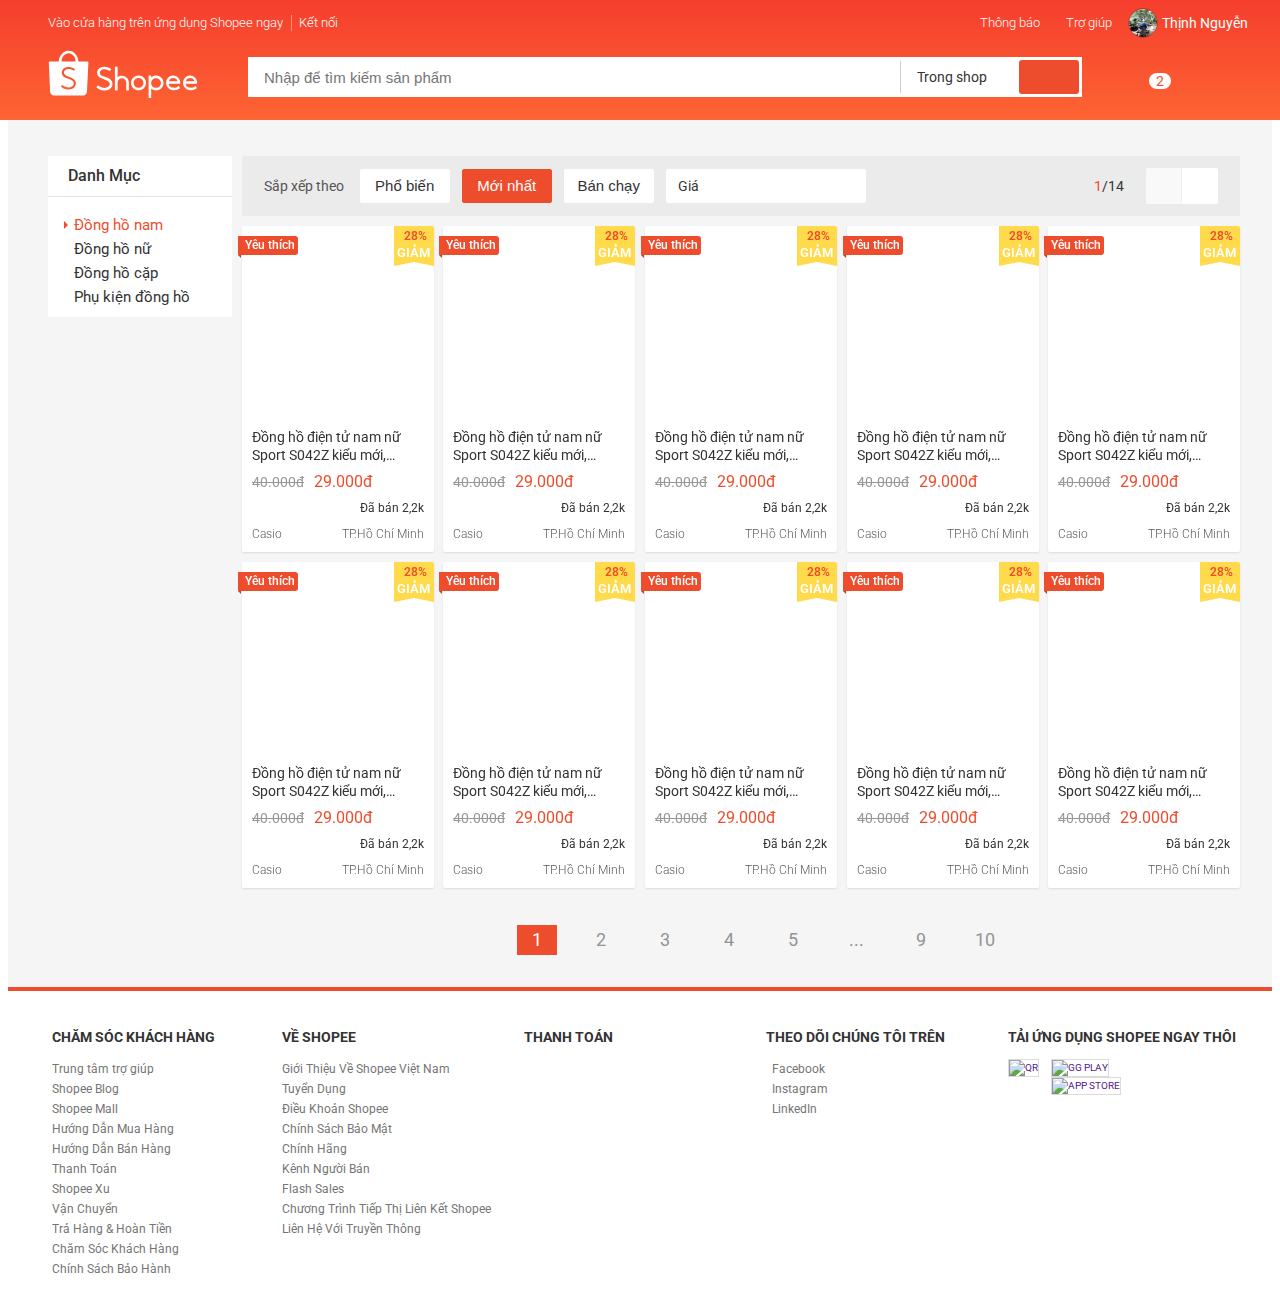
==== commit 6952d550: "footer part 1" ====
--- a/f8-shop/index.html
+++ b/f8-shop/index.html
@@ -788,13 +788,175 @@
                                 </div>
                             </div>
                         </div>
+
+                        <!-- Pagination -->
+                        <ul class="pagination home-product__pagination">
+                            <li class="pagination-item">
+                                <a href="" class="pagination-item__link">
+                                    <i class="pagination-item__icon fas fa-angle-left"></i>
+                                </a>
+                            </li>
+                            <li class="pagination-item pagination-item--active">
+                                <a href="" class="pagination-item__link">1</a>
+                            </li>
+                            <li class="pagination-item">
+                                <a href="" class="pagination-item__link">2</a>
+                            </li>
+                            <li class="pagination-item">
+                                <a href="" class="pagination-item__link">3</a>
+                            </li>
+                            <li class="pagination-item">
+                                <a href="" class="pagination-item__link">4</a>
+                            </li>
+                            <li class="pagination-item">
+                                <a href="" class="pagination-item__link">5</a>
+                            </li>
+                            <li class="pagination-item">
+                                <a href="" class="pagination-item__link">...</a>
+                            </li>
+                            <li class="pagination-item">
+                                <a href="" class="pagination-item__link">9</a>
+                            </li>
+                            <li class="pagination-item">
+                                <a href="" class="pagination-item__link">10</a>
+                            </li>
+                            <li class="pagination-item">
+                                <a href="" class="pagination-item__link">
+                                    <i class="pagination-item__icon fas fa-angle-right"></i>
+                                </a>
+                            </li>
+                        </ul>
                     </div>
                 </div>
             </div>
         </div>
 
         <footer class="footer">
-
+            <div class="grid">
+                <div class="grid__row">
+                    <div class="grid__col-2-4">
+                        <div class="grid__col-2-4-wrap">
+                            <h3 class="footer__heading">CHĂM SÓC KHÁCH HÀNG</h3>
+                            <ul class="footer-list">
+                                <li class="footer-item">
+                                    <a href="" class="footer-item__link">Trung tâm trợ giúp</a>
+                                </li>
+                                <li class="footer-item">
+                                    <a href="" class="footer-item__link">Shopee Blog</a>
+                                </li>
+                                <li class="footer-item">
+                                    <a href="" class="footer-item__link">Shopee Mall</a>
+                                </li>
+                                <li class="footer-item">
+                                    <a href="" class="footer-item__link">Hướng Dẫn Mua Hàng</a>
+                                </li>
+                                <li class="footer-item">
+                                    <a href="" class="footer-item__link">Hướng Dẫn Bán Hàng</a>
+                                </li>
+                                <li class="footer-item">
+                                    <a href="" class="footer-item__link">Thanh Toán</a>
+                                </li>
+                                <li class="footer-item">
+                                    <a href="" class="footer-item__link">Shopee Xu</a>
+                                </li>
+                                <li class="footer-item">
+                                    <a href="" class="footer-item__link">Vận Chuyển</a>
+                                </li>
+                                <li class="footer-item">
+                                    <a href="" class="footer-item__link">Trả Hàng & Hoàn Tiền</a>
+                                </li>
+                                <li class="footer-item">
+                                    <a href="" class="footer-item__link">Chăm Sóc Khách Hàng</a>
+                                </li>
+                                <li class="footer-item">
+                                    <a href="" class="footer-item__link">Chính Sách Bảo Hành</a>
+                                </li>
+                            </ul>
+                        </div>
+                    </div>
+                    <div class="grid__col-2-4">
+                        <h3 class="footer__heading">VỀ SHOPEE</h3>
+                        <ul class="footer-list">
+                            <li class="footer-item">
+                                <a href="" class="footer-item__link">Giới Thiệu Về Shopee Việt Nam</a>
+                            </li>
+                            <li class="footer-item">
+                                <a href="" class="footer-item__link">Tuyển Dụng</a>
+                            </li>
+                            <li class="footer-item">
+                                <a href="" class="footer-item__link">Điều Khoản Shopee</a>
+                            </li>
+                            <li class="footer-item">
+                                <a href="" class="footer-item__link">Chính Sách Bảo Mật</a>
+                            </li>
+                            <li class="footer-item">
+                                <a href="" class="footer-item__link">Chính Hãng</a>
+                            </li>
+                            <li class="footer-item">
+                                <a href="" class="footer-item__link">Kênh Người Bán</a>
+                            </li>
+                            <li class="footer-item">
+                                <a href="" class="footer-item__link">Flash Sales</a>
+                            </li>
+                            <li class="footer-item">
+                                <a href="" class="footer-item__link">Chương Trình Tiếp Thị Liên Kết Shopee</a>
+                            </li>
+                            <li class="footer-item">
+                                <a href="" class="footer-item__link">Liên Hệ Với Truyền Thông</a>
+                            </li>
+                        </ul>
+                    </div>
+                    <div class="grid__col-2-4">
+                        <h3 class="footer__heading">THANH TOÁN</h3>
+                    </div>
+                    <div class="grid__col-2-4">
+                        <h3 class="footer__heading">THEO DÕI CHÚNG TÔI TRÊN</h3>
+                        <ul class="footer-list">
+                            <li class="footer-item">
+                                <a href="" class="footer-item__link">
+                                    <i class="footer-item__icon fab fa-facebook"></i>
+                                    <span>Facebook</span>
+                                </a>
+                            </li>
+                            <li class="footer-item">
+                                <a href="" class="footer-item__link">
+                                    <i class="footer-item__icon fab fa-instagram"></i>
+                                    <span>Instagram</span>
+                                </a>
+                            </li>
+                            <li class="footer-item">
+                                <a href="" class="footer-item__link">
+                                    <i class="footer-item__icon fab fa-linkedin"></i>
+                                    <span>LinkedIn</span>
+                                </a>
+                            </li>
+                        </ul>
+                    </div>
+                    <div class="grid__col-2-4">
+                        <h3 class="footer__heading">TẢI ỨNG DỤNG SHOPEE NGAY THÔI</h3>
+                        <div class="footer__download">
+                            <a href="" class="footer__download-link">
+                                <img src="/assets/img/qr-code-shoppee.png" alt="QR" class="footer__download-qr-img">
+                            </a>
+                            <div class="footer__download-apps">
+                                <a href="" class="footer__download-link">
+                                    <img src="/assets/img/gg-play.png" alt="GG PLAY" class="footer__download-app-img">
+                                </a>
+                                
+                                <a href="" class="footer__download-link">
+                                    <img src="/assets/img/app-store.png" alt="APP STORE" class="footer__download-app-img">
+                                </a>
+                            </div>
+                        </div>
+                    </div>
+                </div>
+
+                <div class="grid__row">
+                </div>
+                
+                <div class="grid__row">
+                </div>
+            </div>
         </footer>
 
         <!-- Modal  -->
--- a/f8-shop/assets/css/base.css
+++ b/f8-shop/assets/css/base.css
@@ -219,4 +219,43 @@
     text-decoration: none;
     font-size: 1.4rem;
     color: var(--text-color);
-}+}
+
+/* Pagination */
+
+.pagination {
+    display: flex;
+    align-items: center;
+    justify-content: center;
+    list-style: none;
+}
+
+.pagination-item {
+    margin: 0 12px;
+}
+
+.pagination-item--active .pagination-item__link {
+    background-color: var(--primary-color);
+    color: var(--white-color);
+}
+
+.pagination-item--active:hover .pagination-item__link {
+    background-color: #ec6b51;
+}
+
+.pagination-item__link {
+    --height: 30px;
+    display: block;
+    text-decoration: none;
+    font-size: 1.8rem;
+    font-weight: 400;
+    color: #939393;
+    min-width: 40px;
+    height: var(--height);
+    text-align: center;
+    line-height: var(--height);
+}
+
+.pagination-item__icon {
+
+}
--- a/f8-shop/assets/css/main.css
+++ b/f8-shop/assets/css/main.css
@@ -1,6 +1,11 @@
 .header {
     height: var(--header-height);
     background-image: linear-gradient(0, #fe6433, #f53e2d);
+    position: fixed;
+    top: 0;
+    left: 0;
+    right: 0;
+    z-index: 2;
 }
 
 /* Header Navbar */
@@ -873,6 +878,7 @@
 /* Content */
 
 .app__container {
+    margin-top: var(--header-height);
     background-color: #f5f5f5;
 }
 
@@ -885,7 +891,7 @@
 .category {
     background-color: var(--white-color);
     border-radius: 2px;
-    margin-left: 12px;
+    margin-left: 8px;
 }
 
 .category__heading {
@@ -1223,4 +1229,84 @@
     top: 4px;
 }
 
-
+.home-product__pagination {
+    margin: 38px 0 32px;
+}
+
+/* Footer */
+
+.footer {
+    border-top: 4px solid var(--primary-color);
+    padding-top: 24px;
+}
+
+.grid__col-2-4-wrap {
+    padding-left: 12px;
+}
+
+.footer__heading {
+    font-size: 1.4rem;
+    color: var(--text-color);
+}
+
+.footer-list {
+    list-style: none;
+    padding-left: 0;
+}
+
+.footer-item {
+
+}
+
+.footer-item__link {
+    text-decoration: none;
+    font-size: 1.2rem;
+    color: #757575;
+    display: block;
+    padding: 2px 0;
+    display: flex;
+    align-items: center;
+}
+
+.footer-item__link:hover {
+    color: var(--primary-color);
+}
+
+.footer-item__icon {
+    font-size: 1.6rem;
+    margin-right: 6px;
+    margin-top: -1px;
+}
+
+.footer-item__link:hover .footer-item__icon {
+    color: rgba(117, 117, 117, 0.9);
+}
+
+.footer__download {
+    display: flex;
+    justify-content: flex-start;
+}
+
+.footer__download-link {
+    text-decoration: none;
+}
+
+.footer__download-qr-img {
+    width: 80px;
+    object-fit: contain;
+    border: 1px solid var(--border-color);
+}
+
+.footer__download-apps {
+    flex: 1;
+    display: flex;
+    flex-direction: column;
+    justify-content: center;
+    margin-left: 12px;
+}
+.footer__download-app-img {
+    height: 25px;
+    border: 1px solid var(--border-color);
+}
+
+
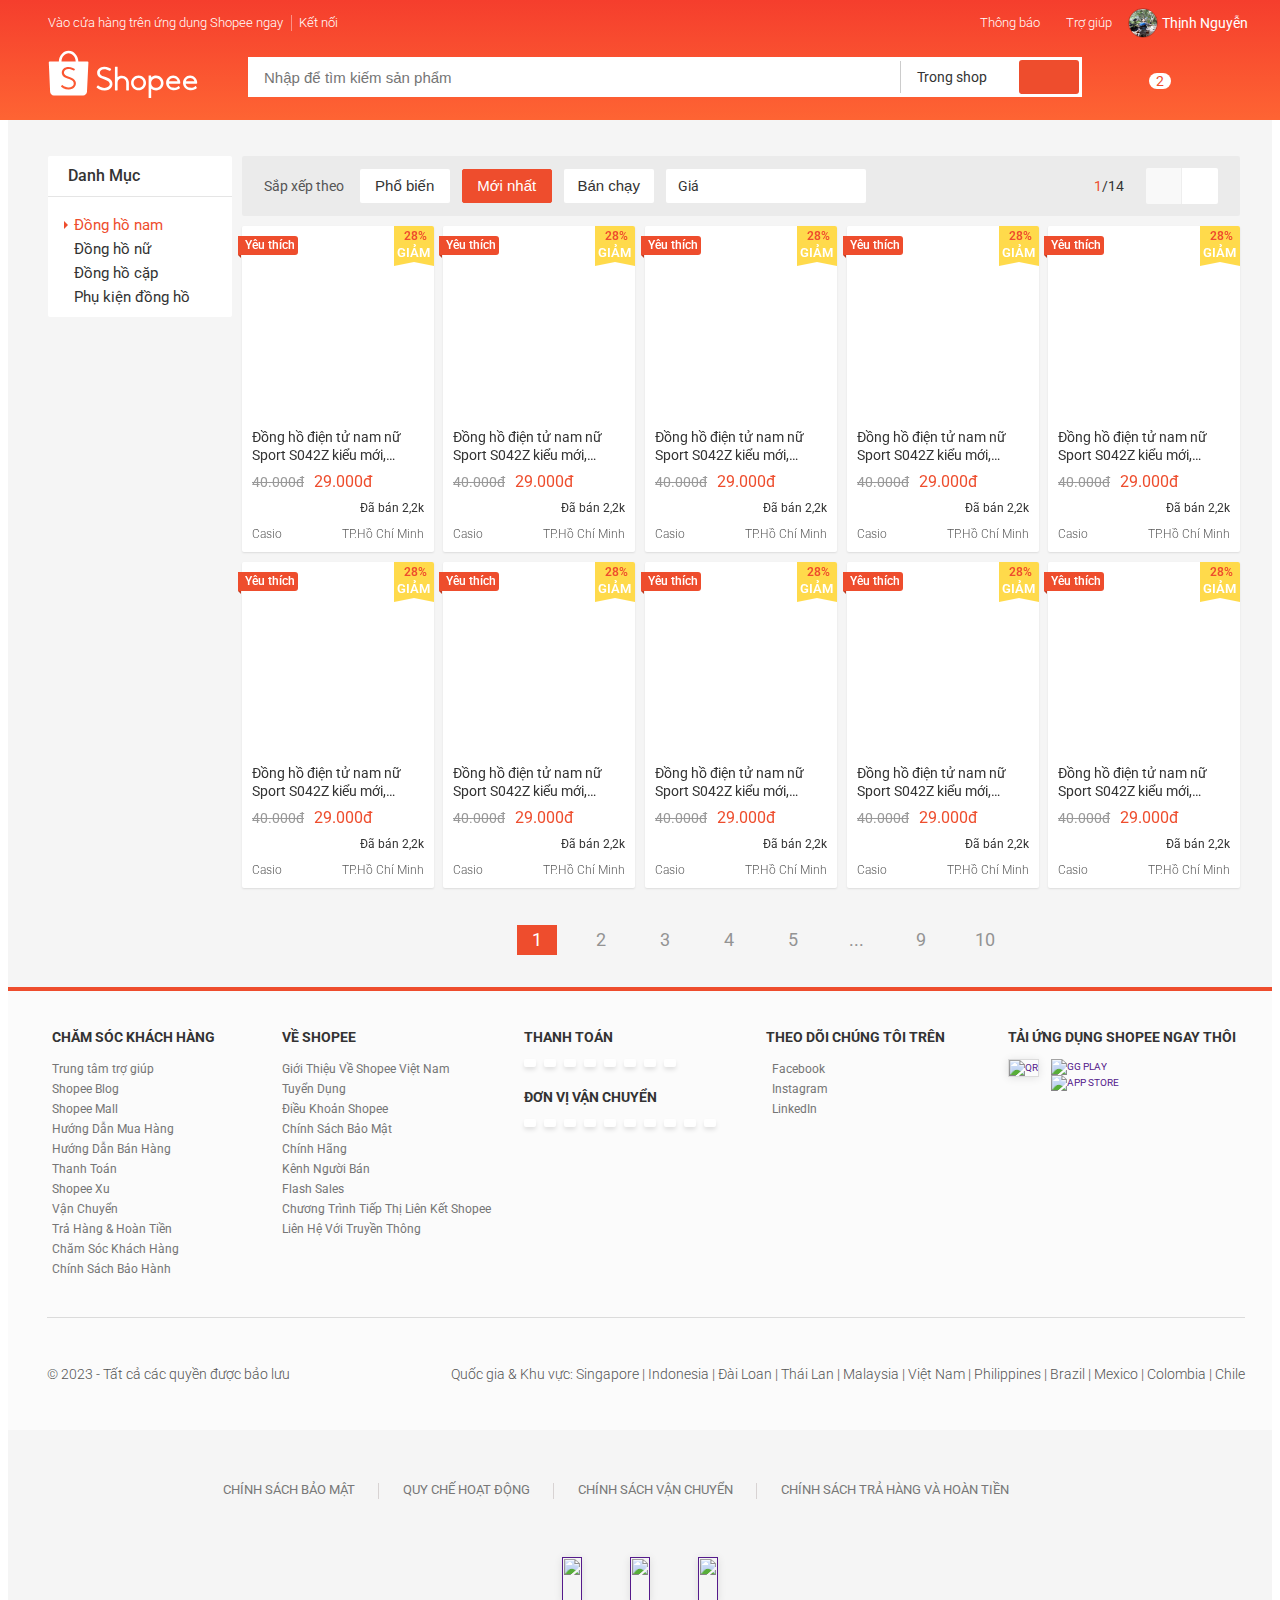
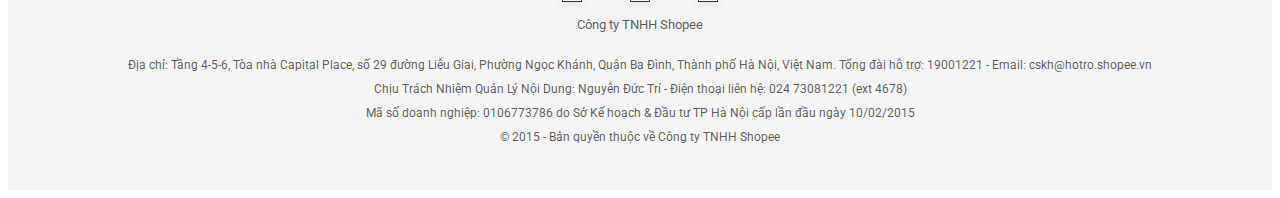
==== commit 2b7bd04a: "footer part 2" ====
--- a/f8-shop/index.html
+++ b/f8-shop/index.html
@@ -833,7 +833,7 @@
 
         <footer class="footer">
             <div class="grid">
-                <div class="grid__row">
+                <div class="grid__row footer__list__links">
                     <div class="grid__col-2-4">
                         <div class="grid__col-2-4-wrap">
                             <h3 class="footer__heading">CHĂM SÓC KHÁCH HÀNG</h3>
@@ -907,7 +907,71 @@
                         </ul>
                     </div>
                     <div class="grid__col-2-4">
-                        <h3 class="footer__heading">THANH TOÁN</h3>
+                        <div class="footer__checkout-and-delivery">
+                            <h3 class="footer__heading">THANH TOÁN</h3>
+                            <ul class="footer__checkout-and-delivery-list">
+                                <li class="footer__checkout-and-delivery-item">
+                                    <img src="https://down-vn.img.susercontent.com/file/d4bbea4570b93bfd5fc652ca82a262a8" alt="" class="footer__checkout-and-delivery-item-img">
+                                </li>  
+                                <li class="footer__checkout-and-delivery-item">
+                                    <img src="https://down-vn.img.susercontent.com/file/a0a9062ebe19b45c1ae0506f16af5c16" alt="" class="footer__checkout-and-delivery-item-img">
+                                </li>                
+                                <li class="footer__checkout-and-delivery-item">
+                                    <img src="https://down-vn.img.susercontent.com/file/38fd98e55806c3b2e4535c4e4a6c4c08" alt="" class="footer__checkout-and-delivery-item-img">
+                                </li>                
+                                <li class="footer__checkout-and-delivery-item">
+                                    <img src="https://down-vn.img.susercontent.com/file/bc2a874caeee705449c164be385b796c" alt="" class="footer__checkout-and-delivery-item-img">
+                                </li>                
+                                <li class="footer__checkout-and-delivery-item">
+                                    <img src="https://down-vn.img.susercontent.com/file/2c46b83d84111ddc32cfd3b5995d9281" alt="" class="footer__checkout-and-delivery-item-img">
+                                </li>                
+                                <li class="footer__checkout-and-delivery-item">
+                                    <img src="https://down-vn.img.susercontent.com/file/5e3f0bee86058637ff23cfdf2e14ca09" alt="" class="footer__checkout-and-delivery-item-img">
+                                </li>                
+                                <li class="footer__checkout-and-delivery-item">
+                                    <img src="https://down-vn.img.susercontent.com/file/9263fa8c83628f5deff55e2a90758b06" alt="" class="footer__checkout-and-delivery-item-img">
+                                </li>                
+                                <li class="footer__checkout-and-delivery-item">
+                                    <img src="https://down-vn.img.susercontent.com/file/0217f1d345587aa0a300e69e2195c492" alt="" class="footer__checkout-and-delivery-item-img">
+                                </li>                                            
+                            </ul>
+                        </div>
+                        
+                        <div class="footer__checkout-and-delivery">
+                            <h3 class="footer__heading">ĐƠN VỊ VẬN CHUYỂN</h3>
+                            <ul class="footer__checkout-and-delivery-list">
+                                <li class="footer__checkout-and-delivery-item">
+                                    <img src="https://down-vn.img.susercontent.com/file/vn-50009109-159200e3e365de418aae52b840f24185" alt="" class="footer__checkout-and-delivery-item-img">
+                                </li>  
+                                <li class="footer__checkout-and-delivery-item">
+                                    <img src="https://down-vn.img.susercontent.com/file/d10b0ec09f0322f9201a4f3daf378ed2" alt="" class="footer__checkout-and-delivery-item-img">
+                                </li>                
+                                <li class="footer__checkout-and-delivery-item">
+                                    <img src="https://down-vn.img.susercontent.com/file/77bf96a871418fbc21cc63dd39fb5f15" alt="" class="footer__checkout-and-delivery-item-img">
+                                </li>                
+                                <li class="footer__checkout-and-delivery-item">
+                                    <img src="https://down-vn.img.susercontent.com/file/59270fb2f3fbb7cbc92fca3877edde3f" alt="" class="footer__checkout-and-delivery-item-img">
+                                </li>                
+                                <li class="footer__checkout-and-delivery-item">
+                                    <img src="https://down-vn.img.susercontent.com/file/957f4eec32b963115f952835c779cd2c" alt="" class="footer__checkout-and-delivery-item-img">
+                                </li>                
+                                <li class="footer__checkout-and-delivery-item">
+                                    <img src="https://down-vn.img.susercontent.com/file/0d349e22ca8d4337d11c9b134cf9fe63" alt="" class="footer__checkout-and-delivery-item-img">
+                                </li>                
+                                <li class="footer__checkout-and-delivery-item">
+                                    <img src="https://down-vn.img.susercontent.com/file/3900aefbf52b1c180ba66e5ec91190e5" alt="" class="footer__checkout-and-delivery-item-img">
+                                </li>                
+                                <li class="footer__checkout-and-delivery-item">
+                                    <img src="https://down-vn.img.susercontent.com/file/6e3be504f08f88a15a28a9a447d94d3d" alt="" class="footer__checkout-and-delivery-item-img">
+                                </li>     
+                                <li class="footer__checkout-and-delivery-item">
+                                    <img src="https://down-vn.img.susercontent.com/file/0b3014da32de48c03340a4e4154328f6" alt="" class="footer__checkout-and-delivery-item-img">
+                                </li> 
+                                <li class="footer__checkout-and-delivery-item">
+                                    <img src="https://down-vn.img.susercontent.com/file/vn-50009109-ec3ae587db6309b791b78eb8af6793fd" alt="" class="footer__checkout-and-delivery-item-img">
+                                </li>                                          
+                            </ul>
+                        </div>
                     </div>
                     <div class="grid__col-2-4">
                         <h3 class="footer__heading">THEO DÕI CHÚNG TÔI TRÊN</h3>
@@ -950,11 +1014,64 @@
                         </div>
                     </div>
                 </div>
-
+            </div>
+            <div class="grid">
                 <div class="grid__row">
+                    <div class="grid__col-12 footer__countries-list">
+                        <span class="footer__countries-list-item">
+                            © 2023 - Tất cả các quyền được bảo lưu
+                        </span>
+                        <span class="footer__countries-list-item">
+                            Quốc gia & Khu vực: Singapore | Indonesia | Đài Loan | Thái Lan | Malaysia | Việt Nam | Philippines | Brazil | Mexico | Colombia | Chile
+                        </span>
+                    </div>
                 </div>
-                
-                <div class="grid__row">
+            </div>
+
+            <div class="footer__about-shopee-wrap">
+                <div class="grid">
+                    <div class="grid__row">
+                        <div class="grid__col-12 footer__about-shopee">
+                            <ul class="footer__about-shopee-policy-list">
+                                <li class="footer__about-shopee-policy-item footer__about-shopee-policy-item--seperate">
+                                    <a href="">CHÍNH SÁCH BẢO MẬT</a>
+                                </li>
+                                <li class="footer__about-shopee-policy-item footer__about-shopee-policy-item--seperate">
+                                    <a href="">QUY CHẾ HOẠT ĐỘNG</a>
+                                </li>
+                                <li class="footer__about-shopee-policy-item footer__about-shopee-policy-item--seperate">
+                                    <a href="">CHÍNH SÁCH VẬN CHUYỂN</a>
+                                </li>
+                                <li class="footer__about-shopee-policy-item">
+                                    <a href="">CHÍNH SÁCH TRẢ HÀNG VÀ HOÀN TIỀN</a>
+                                </li>
+                            </ul>
+                            <ul class="footer__about-shopee-cert-list">
+                                <li class="footer__about-shopee-cert-item">
+                                    <a href="">
+                                        <img src="https://cdn.dangkywebsitevoibocongthuong.com/wp-content/uploads/2018/06/logo.png" alt="">
+                                    </a>
+                                </li>
+                                <li class="footer__about-shopee-cert-item">
+                                    <a href="">
+                                        <img src="https://cdn.dangkywebsitevoibocongthuong.com/wp-content/uploads/2018/06/logo.png" alt="">
+                                    </a>
+                                </li>
+                                <li class="footer__about-shopee-cert-item">
+                                    <a href="">
+                                        <img src="https://cdn.dangkywebsitevoibocongthuong.com/wp-content/uploads/2018/06/logo.png" alt="">
+                                    </a>
+                                </li>
+                            </ul>
+                            <p class="footer__about-shopee-name">Công ty TNHH Shopee</p>
+                            <div class="footer__about-shopee-info">
+                                <p class="footer__about-shopee-info-item">Địa chỉ: Tầng 4-5-6, Tòa nhà Capital Place, số 29 đường Liễu Giai, Phường Ngọc Khánh, Quận Ba Đình, Thành phố Hà Nội, Việt Nam. Tổng đài hỗ trợ: 19001221 - Email: cskh@hotro.shopee.vn</p>
+                                <p class="footer__about-shopee-info-item">Chịu Trách Nhiệm Quản Lý Nội Dung: Nguyễn Đức Trí - Điện thoại liên hệ: 024 73081221 (ext 4678)</p>
+                                <p class="footer__about-shopee-info-item">Mã số doanh nghiệp: 0106773786 do Sở Kế hoạch & Đầu tư TP Hà Nội cấp lần đầu ngày 10/02/2015</p>
+                                <p class="footer__about-shopee-info-item">© 2015 - Bản quyền thuộc về Công ty TNHH Shopee</p>
+                            </div>
+                        </div>
+                    </div>
                 </div>
             </div>
         </footer>
--- a/f8-shop/assets/css/base.css
+++ b/f8-shop/assets/css/base.css
@@ -58,6 +58,12 @@
 
 .grid__col-10 {
     width: calc(100% / 12 * 10);
+    padding-left: 5px;
+    padding-right: 5px;
+}
+
+.grid__col-12 {
+    width: 100%;
     padding-left: 5px;
     padding-right: 5px;
 }
--- a/f8-shop/assets/css/main.css
+++ b/f8-shop/assets/css/main.css
@@ -1238,6 +1238,11 @@
 .footer {
     border-top: 4px solid var(--primary-color);
     padding-top: 24px;
+    background-color: #fbfbfb;
+}
+
+.footer__list__links {
+    padding-bottom: 28px;
 }
 
 .grid__col-2-4-wrap {
@@ -1293,8 +1298,10 @@
 
 .footer__download-qr-img {
     width: 80px;
+    height: 80px;
     object-fit: contain;
     border: 1px solid var(--border-color);
+    box-shadow: 0 1px 8px rgba(0,0,0,0.1);
 }
 
 .footer__download-apps {
@@ -1304,9 +1311,135 @@
     justify-content: center;
     margin-left: 12px;
 }
+
 .footer__download-app-img {
     height: 25px;
-    border: 1px solid var(--border-color);
-}
-
-
+}
+
+.footer__checkout-and-delivery {
+}
+
+.footer__checkout-and-delivery-list {
+    padding-left: 0;
+    list-style: none;
+    display: flex;
+    flex-wrap: wrap;
+    justify-content: flex-start;
+    margin: 0;
+}
+
+.footer__checkout-and-delivery-item {
+    padding: 4px 6px;
+    background-color: var(--white-color);
+    box-shadow: 0 3px 4px rgba(0,0,0,0.1);
+    display: flex;
+    margin: 0 8px 8px 0;
+    border-radius: 2px;
+}
+
+.footer__checkout-and-delivery-item-img {
+    width: 100%;
+}
+
+.footer__countries-list {
+    padding: 48px 0;
+    margin-left: 12px;
+    border-top: 1px solid var(--border-color);
+    display: flex;
+    justify-content: space-between;
+    align-items: center;
+}
+
+.footer__countries-list-item {
+    font-size: 1.4rem;
+    color: #555;
+    font-weight: 300;
+    display: inline-block;
+}
+
+.footer__about-shopee-wrap {
+    background-color: #f5f5f5;
+    padding: 42px 0 37px;
+}
+
+.footer__about-shopee {
+    display: flex;
+    flex-direction: column;
+    justify-content: center;
+    align-items: center;
+}
+
+.footer__about-shopee-policy-list {
+    list-style: none;
+    padding-left: 0;
+    display: flex;
+}
+
+.footer__about-shopee-policy-item {
+    margin-right: 48px;
+    position: relative;
+}
+
+.footer__about-shopee-policy-item--seperate::after {
+    content: "";
+    display: block;
+    width: 1px;
+    height: 16px;
+    background-color: #d8d3d3;
+    position: absolute;
+    top: 50%;
+    right: -24px;
+    transform: translateY(-50%);
+}
+
+
+.footer__about-shopee-policy-item a {
+    text-decoration: none;
+    font-size: 1.3rem;
+    color: #777;
+}
+
+.footer__about-shopee-policy-item a:hover {
+    color: rgba(0,0,0,0.5);
+}
+
+.footer__about-shopee-cert-list {
+    list-style: none;
+    padding-left: 0;
+    display: flex;
+    margin: 48px 0 0;
+}
+
+.footer__about-shopee-cert-item:nth-child(2) {
+    margin: 0 48px;
+}
+
+.footer__about-shopee-cert-item img {
+    width: 100%;
+    height: 45px;
+    box-shadow: 0 1px 8px rgba(0,0,0,0.1);
+}
+
+.footer__about-shopee-name {
+    font-size: 1.3rem;
+    color: rgba(0,0,0,.65);
+    font-weight: 400;
+    margin: 10px 0 0;
+}
+
+.footer__about-shopee-info {
+    margin-top: 24px;
+    text-align: center;
+}
+
+.footer__about-shopee-info-item {
+    font-size: 1.2rem;
+    color: rgba(0,0,0,.65);
+    font-weight: 400;
+    margin: 0 0 8px;
+}
+
+
+
+
+
